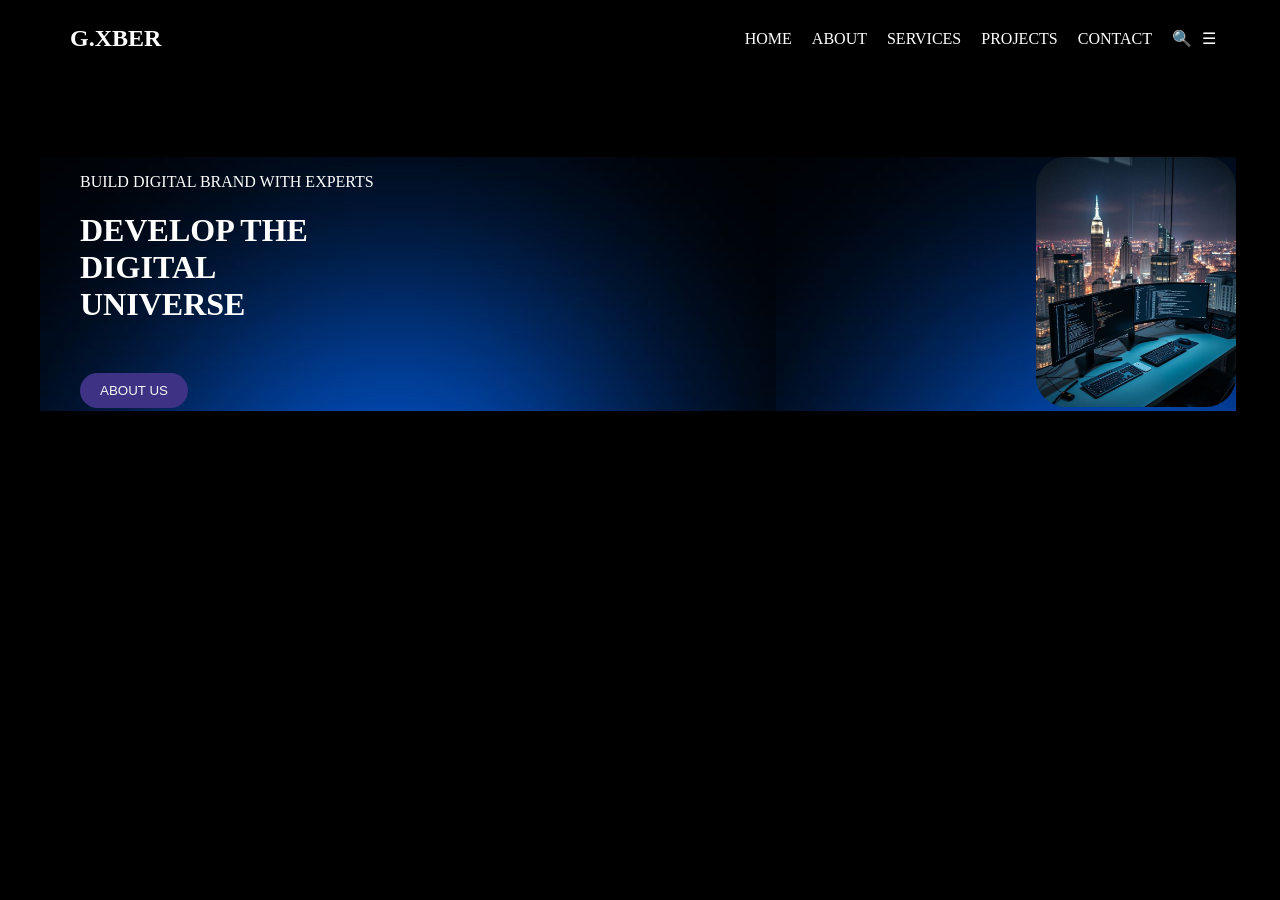
==== index.html @ c0febdee "responsive layout" ====
<!doctype html>
<html lang="en">
  <head>
    <meta charset="UTF-8" />
    <meta name="viewport" content="width=device-width, initial-scale=1.0" />
    <title>Document</title>
    <link rel="stylesheet" href="style.css" />
  </head>
  <body>
    <!-- MAIN CONTAINER -->
    <div class="main-container">
      <!--main container-->
      <!-- NAV BAR -->
      <nav class="nav-bar">
        <h2 class="nav-header">G.XBER</h2>
        <!-- NAV LINKS -->
        <div class="nav-links">
          <li><a href="#"></a> HOME</li>
          <li><a href=""></a>ABOUT</li>
          <li><a href="#"></a>SERVICES</li>
          <li><a href="#"></a>PROJECTS</li>
          <li><a href="#"></a>CONTACT</li>
          <div class="icons">
            <div>&#128269;</div>
            <div>&#9776;</div>
          </div>
        </div>
      </nav>
      <!-- HERO SECTION -->
      <div class="hero">
        <div class="hero-text">
          <p>BUILD DIGITAL BRAND WITH EXPERTS</p>
          <h1 class="hero-text-h1">DEVELOP THE DIGITAL UNIVERSE</h1>

          <button class="hero-button">ABOUT US</button>
        </div>

        <div class="hero-imagee">
          <img class="hero-image" src="asserts\images\hero image.jpg" alt="" />
        </div>
      </div>
    </div>
  </body>
</html>
---- style.css ----
body {
  background-color: black;
  color: white;
  margin: 0;
  padding: 0;
}
/* MAIN CONTAINER */
.main-container {
  max-width: 100%;
  width: 95%;
  padding: 20px;
}
/* NAV BAR */
.nav-bar {
  display: flex;
  /* justify-content: space-between; */
  align-items: center;
  padding: 5px 10px;
  margin-bottom: 100px;

  margin-left: 20px;
}
/* NAV HEADER */
.nav-header {
  padding: 0;
  margin: 0;
  padding-left: 20px;
  margin-left: 0px;
}
/* NAV LINKS */
.nav-links {
  display: flex;
  list-style: none;
  align-items: center;
  gap: 20px;
  margin-left: auto;
  /* padding-left: 20px; */
  /* justify-content: space-between; */
  margin-right: 10px;
}
/* ICONS */
.icons {
  display: flex;
  gap: 10px;
}
@media (max-width: 720px) {
  .nav-bar {
    display: flex;
    flex-direction: column;
  }
  .icons {
    margin-left: auto;
    gap: 10px;
  }
  .nav-links {
    flex-direction: column;
    align-items: center;
    gap: 15px;
  }
  .nav-links.active {
    display: flex; /* show when clicked */
  }
  .nav-header {
    display: grid;
    align-self: self-start;
  }
}
/* HERO */
.hero {
  display: flex;
  background-image: url("asserts/images/hero image 2.jpg");
  margin-left: 20px;
  justify-content: space-between;
}
/* HERO TEXT */
.hero-text {
  padding-left: 30px;
  margin-left: 10px;
  /* margin-left: 40px; */
}
/* HERO IMAGE */
.hero-image {
  width: 200px;
  height: 250px;
  /* margin-left: auto; */
  border: none;
  border-radius: 30px;
}
.hero-text-h1 {
  width: 300px;
  margin-bottom: 50px;
}
/* HERO BUTTON */
.hero-button {
  border: none;
  border-radius: 50px;
  background-color: rgb(61, 50, 132);
  color: whitesmoke;
  padding: 10px 20px;
  cursor: pointer;
}
@media (max-width: 720px) {
  .hero {
    display: grid;
  }
  .hero-imagee {
    order: 2;
    align-self: flex-start;
    padding-left: 10px;
  }

  .hero-image img {
    max-width: 100%;

    align-self: start;
  }
  .hero-image-button {
    border: none;
    border-radius: 50px;
    background-color: rgb(50, 132, 57);
    color: whitesmoke;
    /* padding: 10px 20px; */
    cursor: pointer;
    margin-top: 20px;
  }
  .hero-text {
  }
}
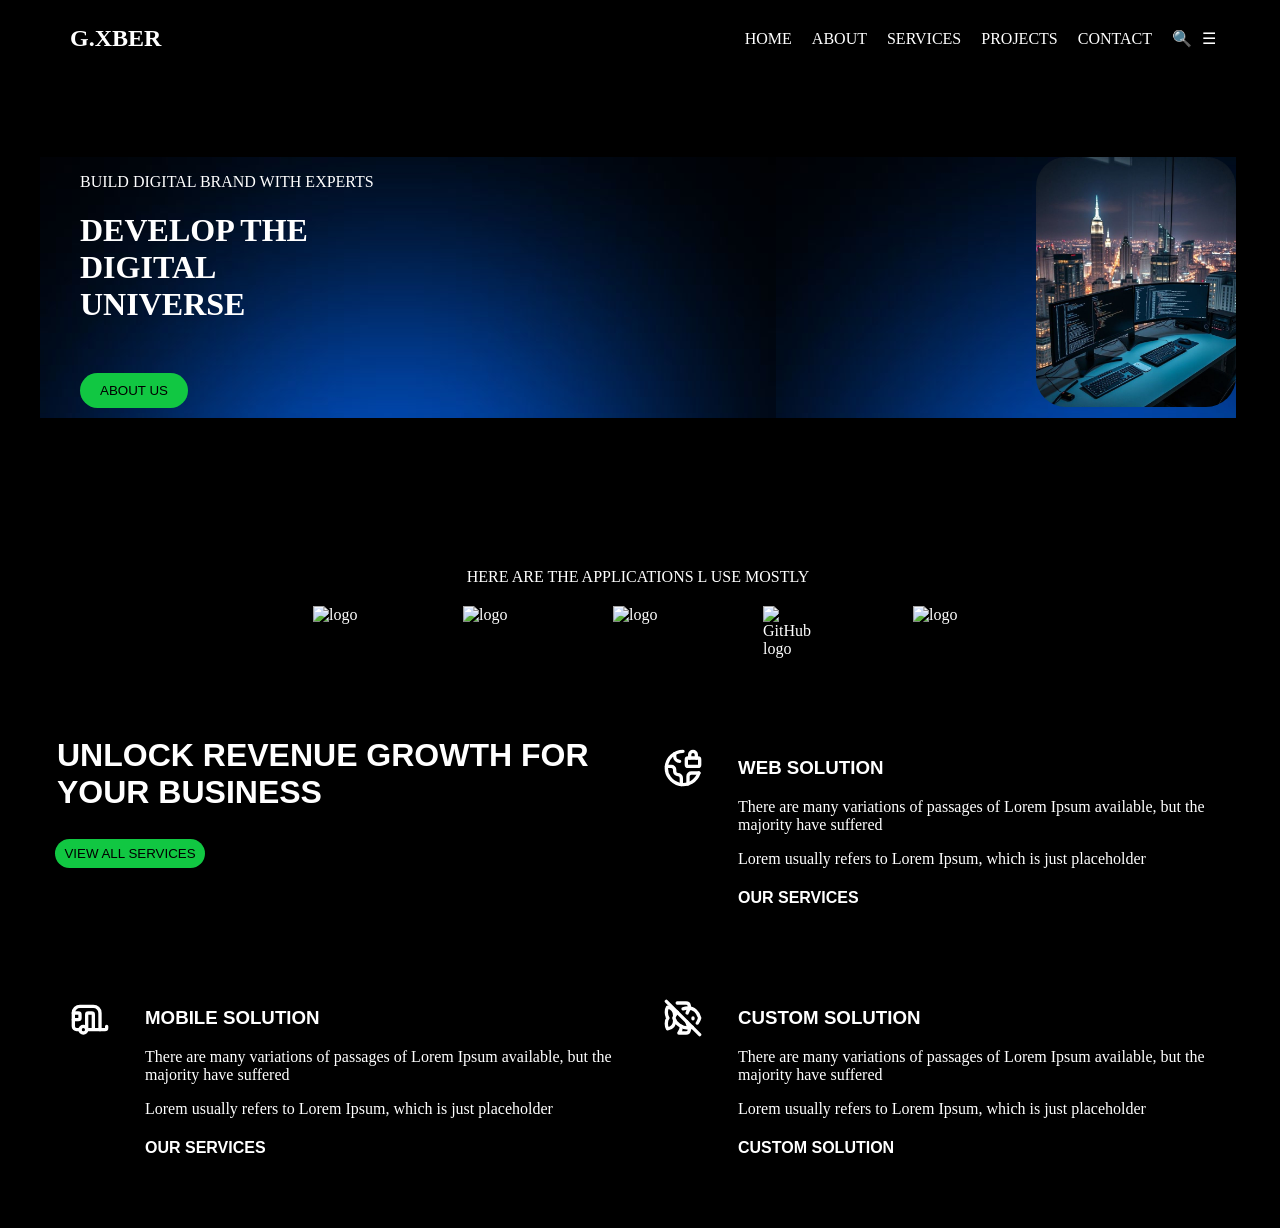
==== commit aa404fe5: "flexbox" ====
--- a/index.html
+++ b/index.html
@@ -31,12 +31,146 @@
         <div class="hero-text">
           <p>BUILD DIGITAL BRAND WITH EXPERTS</p>
           <h1 class="hero-text-h1">DEVELOP THE DIGITAL UNIVERSE</h1>
-
+          <!-- HERO BUTTON -->
           <button class="hero-button">ABOUT US</button>
         </div>
-
+        <!-- HERO IMAGE -->
         <div class="hero-imagee">
           <img class="hero-image" src="asserts\images\hero image.jpg" alt="" />
+        </div>
+      </div>
+      <!-- MY LOGOS -->
+      <div class="my-logos">
+        <p>here are the applications l use mostly</p>
+        <!-- LOGOS -->
+        <div class="logos">
+          <img src="https://cdn.simpleicons.org/google" alt="logo" />
+          <img src="https://cdn.simpleicons.org/netflix" alt="logo" />
+          <img src="https://cdn.simpleicons.org/spotify" alt="logo" />
+          <img src="https://cdn.simpleicons.org/github" alt="GitHub logo" />
+          <img src="https://cdn.simpleicons.org/airbnb" alt="logo" />
+        </div>
+      </div>
+      <!-- CARDS -->
+      <div class="cards">
+        <!-- CARD 1 -->
+        <div class="card-1">
+          <h1>UNLOCK REVENUE GROWTH FOR YOUR BUSINESS</h1>
+          <!-- CARD 1 BUTTON -->
+          <button>VIEW ALL SERVICES</button>
+        </div>
+        <div class="card-2">
+          <p class="icon">
+            <svg
+              xmlns="http://www.w3.org/2000/svg"
+              width="24"
+              height="24"
+              viewBox="0 0 24 24"
+              fill="none"
+              stroke="currentColor"
+              stroke-width="2"
+              stroke-linecap="round"
+              stroke-linejoin="round"
+              class="lucide lucide-earth-lock-icon lucide-earth-lock"
+            >
+              <path d="M7 3.34V5a3 3 0 0 0 3 3" />
+              <path
+                d="M11 21.95V18a2 2 0 0 0-2-2 2 2 0 0 1-2-2v-1a2 2 0 0 0-2-2H2.05"
+              />
+              <path d="M21.54 15H17a2 2 0 0 0-2 2v4.54" />
+              <path d="M12 2a10 10 0 1 0 9.54 13" />
+              <path d="M20 6V4a2 2 0 1 0-4 0v2" />
+              <rect width="8" height="5" x="14" y="6" rx="1" />
+            </svg>
+          </p>
+          <div class="card-2-text">
+            <h3>WEB SOLUTION</h3>
+            <p>
+              There are many variations of passages of Lorem Ipsum available,
+              but the majority have suffered
+            </p>
+            <p>
+              Lorem usually refers to Lorem Ipsum, which is just placeholder
+            </p>
+            <h4>OUR SERVICES</h4>
+          </div>
+        </div>
+        <div class="card-3">
+          <div class="card-2">
+            <p class="icon">
+              <svg
+                xmlns="http://www.w3.org/2000/svg"
+                width="24"
+                height="24"
+                viewBox="0 0 24 24"
+                fill="none"
+                stroke="currentColor"
+                stroke-width="2"
+                stroke-linecap="round"
+                stroke-linejoin="round"
+                class="lucide lucide-caravan-icon lucide-caravan"
+              >
+                <path
+                  d="M18 19V9a4 4 0 0 0-4-4H6a4 4 0 0 0-4 4v8a2 2 0 0 0 2 2h2"
+                />
+                <path d="M2 9h3a1 1 0 0 1 1 1v2a1 1 0 0 1-1 1H2" />
+                <path
+                  d="M22 17v1a1 1 0 0 1-1 1H10v-9a1 1 0 0 1 1-1h2a1 1 0 0 1 1 1v9"
+                />
+                <circle cx="8" cy="19" r="2" />
+              </svg>
+            </p>
+            <div class="card-2-text">
+              <h3>MOBILE SOLUTION</h3>
+              <p>
+                There are many variations of passages of Lorem Ipsum available,
+                but the majority have suffered
+              </p>
+              <p>
+                Lorem usually refers to Lorem Ipsum, which is just placeholder
+              </p>
+              <h4>OUR SERVICES</h4>
+            </div>
+          </div>
+        </div>
+        <div class="card-4">
+          <div class="card-2">
+            <div class="icon">
+              <svg
+                xmlns="http://www.w3.org/2000/svg"
+                width="24"
+                height="24"
+                viewBox="0 0 24 24"
+                fill="none"
+                stroke="currentColor"
+                stroke-width="2"
+                stroke-linecap="round"
+                stroke-linejoin="round"
+                class="lucide lucide-fish-off-icon lucide-fish-off"
+              >
+                <path
+                  d="M18 12.47v.03m0-.5v.47m-.475 5.056A6.744 6.744 0 0 1 15 18c-3.56 0-7.56-2.53-8.5-6 .348-1.28 1.114-2.433 2.121-3.38m3.444-2.088A8.802 8.802 0 0 1 15 6c3.56 0 6.06 2.54 7 6-.309 1.14-.786 2.177-1.413 3.058"
+                />
+                <path
+                  d="M7 10.67C7 8 5.58 5.97 2.73 5.5c-1 1.5-1 5 .23 6.5-1.24 1.5-1.24 5-.23 6.5C5.58 18.03 7 16 7 13.33m7.48-4.372A9.77 9.77 0 0 1 16 6.07m0 11.86a9.77 9.77 0 0 1-1.728-3.618"
+                />
+                <path
+                  d="m16.01 17.93-.23 1.4A2 2 0 0 1 13.8 21H9.5a5.96 5.96 0 0 0 1.49-3.98M8.53 3h5.27a2 2 0 0 1 1.98 1.67l.23 1.4M2 2l20 20"
+                />
+              </svg>
+            </div>
+            <div class="card-2-text">
+              <h3>CUSTOM SOLUTION</h3>
+              <p>
+                There are many variations of passages of Lorem Ipsum available,
+                but the majority have suffered
+              </p>
+              <p>
+                Lorem usually refers to Lorem Ipsum, which is just placeholder
+              </p>
+              <h4>CUSTOM SOLUTION</h4>
+            </div>
+          </div>
         </div>
       </div>
     </div>
--- a/style.css
+++ b/style.css
@@ -1,3 +1,4 @@
+@import url("https://fonts.googleapis.com/css2?family=Arimo:ital,wght@0,400..700;1,400..700&family=Bitcount+Grid+Double:wght@100..900&family=Lobster+Two:ital,wght@0,400;0,700;1,400;1,700&family=Roboto:ital,wght@0,100..900;1,100..900&family=Saira+Stencil:ital,wght@0,100..900;1,100..900&family=Sekuya&display=swap");
 body {
   background-color: black;
   color: white;
@@ -71,6 +72,7 @@
   background-image: url("asserts/images/hero image 2.jpg");
   margin-left: 20px;
   justify-content: space-between;
+  margin-bottom: 150px;
 }
 /* HERO TEXT */
 .hero-text {
@@ -94,10 +96,19 @@
 .hero-button {
   border: none;
   border-radius: 50px;
-  background-color: rgb(61, 50, 132);
-  color: whitesmoke;
+  background-color: rgb(17, 199, 66);
+
+  color: rgb(0, 0, 0);
+  margin-bottom: 10px;
   padding: 10px 20px;
   cursor: pointer;
+}
+.hero-button:hover {
+  background-color: aqua;
+}
+.hero-button:active {
+  background-color: blue;
+  color: white;
 }
 @media (max-width: 720px) {
   .hero {
@@ -123,6 +134,94 @@
     cursor: pointer;
     margin-top: 20px;
   }
-  .hero-text {
-  }
-}
+}
+/* MY LOGOS */
+/* LOGOS CONTAINER */
+.my-logos {
+  margin-left: 20px;
+}
+
+.my-logos p {
+  text-transform: uppercase;
+  text-align: center;
+  margin-bottom: 20px;
+}
+/* LOGOS */
+.logos {
+  display: flex;
+  gap: 100px;
+  flex-wrap: wrap;
+  justify-content: center;
+  margin-bottom: 40px;
+}
+.logos img {
+  width: 50px;
+}
+/* CARDS */
+
+.cards {
+  display: grid;
+  grid-template-columns: repeat(2, 1fr);
+  /* width: 80%; */
+  gap: 10px;
+  padding: 10px;
+  margin-left: 20px;
+  flex-wrap: wrap;
+}
+/* CARD 1 */
+.card-1 {
+  display: flex;
+  flex-direction: column;
+}
+.card-1 h1 {
+  font-family: "Seyka", sans-serif;
+  padding: 7px;
+}
+/* CARD 1 BUTTON */
+.card-1 button {
+  background-color: rgb(17, 199, 66);
+  border: none;
+  border-radius: 50px;
+  padding: 7px;
+  color: rgb(0, 0, 0);
+  width: 150px;
+  cursor: pointer;
+  margin-left: 5px;
+}
+.card-1 button:hover {
+  background-color: aqua;
+}
+.card-1 button:active {
+  background-color: blue;
+  color: white;
+}
+/* CARD 2 */
+.card-2 {
+  display: flex;
+  gap: 10px;
+  align-self: flex-start;
+}
+
+/* ICON */
+.icon {
+  margin-left: 20px;
+  margin-top: 40px;
+}
+.icon svg {
+  width: 40px;
+  height: 40px;
+}
+.card-2-text {
+  padding: 20px;
+  flex: 1;
+  margin-top: 10px;
+}
+.card-2-text h3,
+h4 {
+  text-transform: uppercase;
+  font-family: "Seyka", sans-serif;
+  padding-left: 5px;
+}
+.card-2-text p {
+  padding-left: 5px;
+}
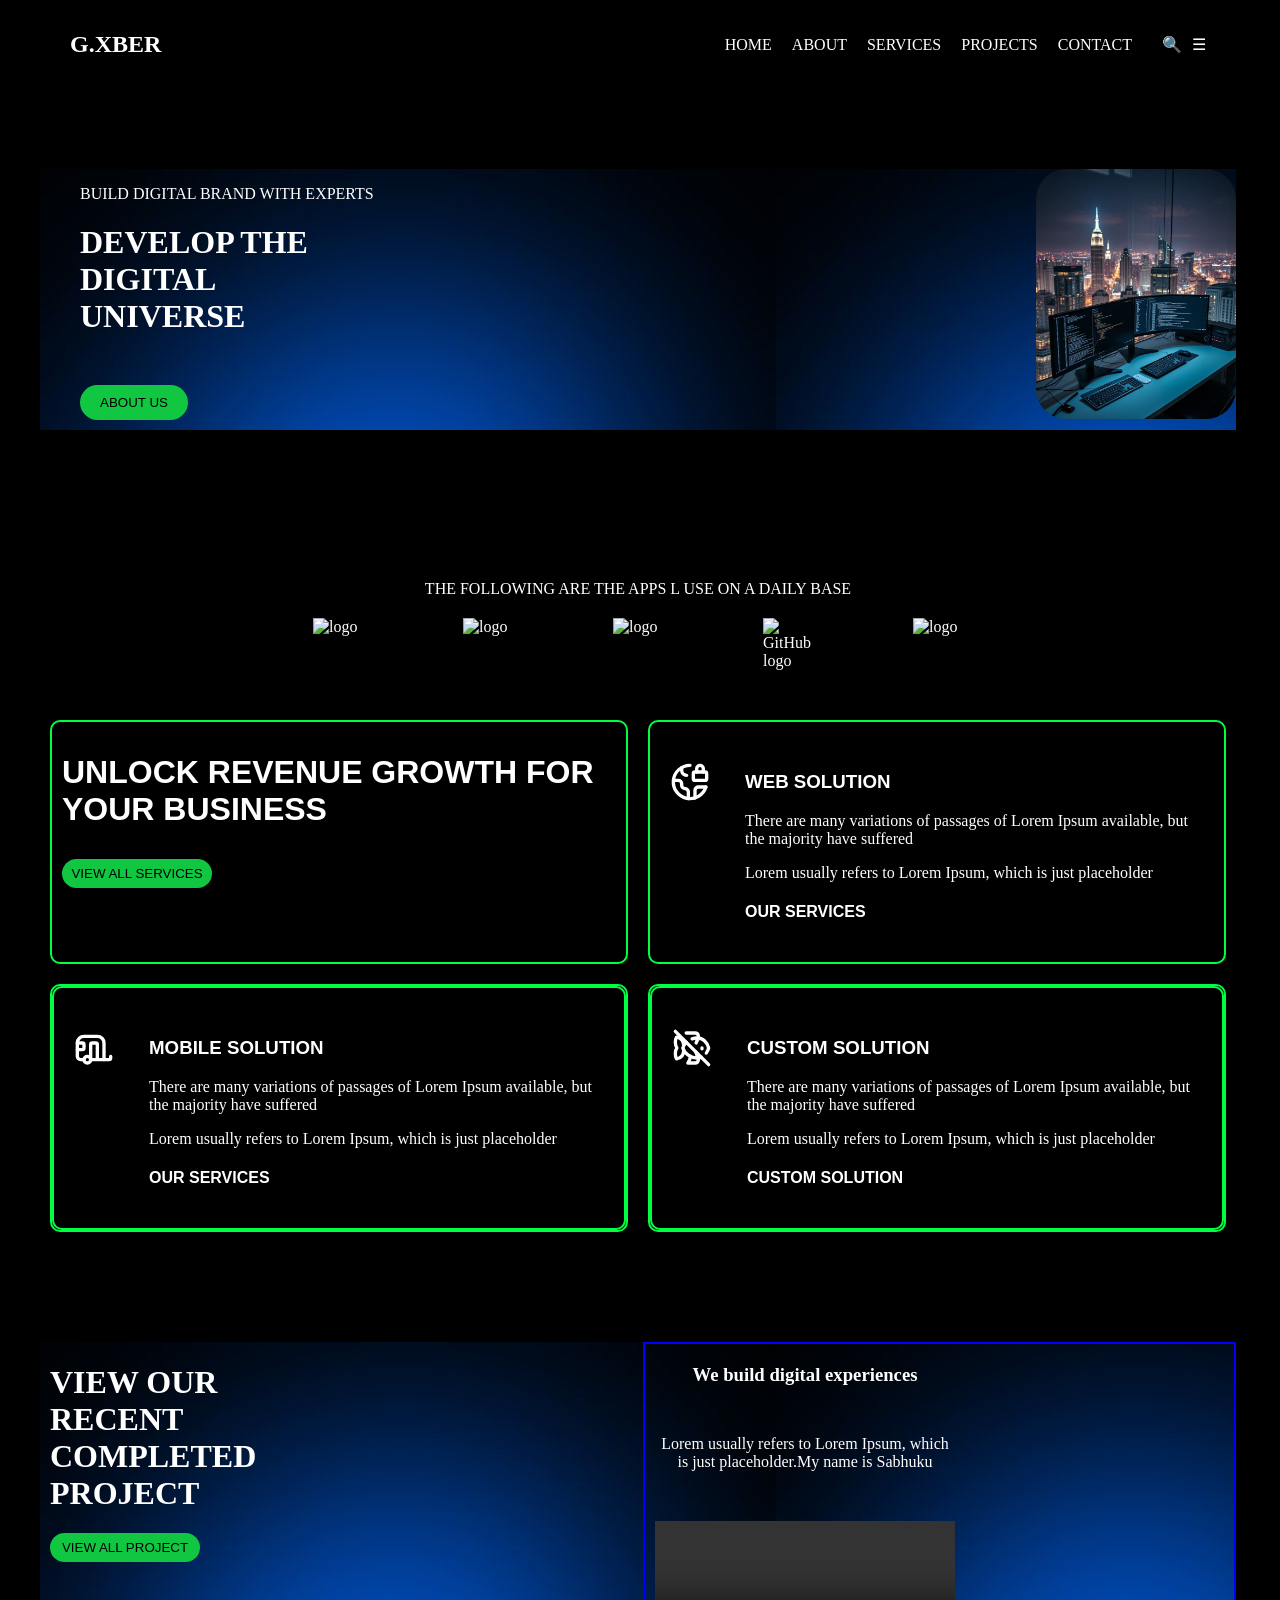
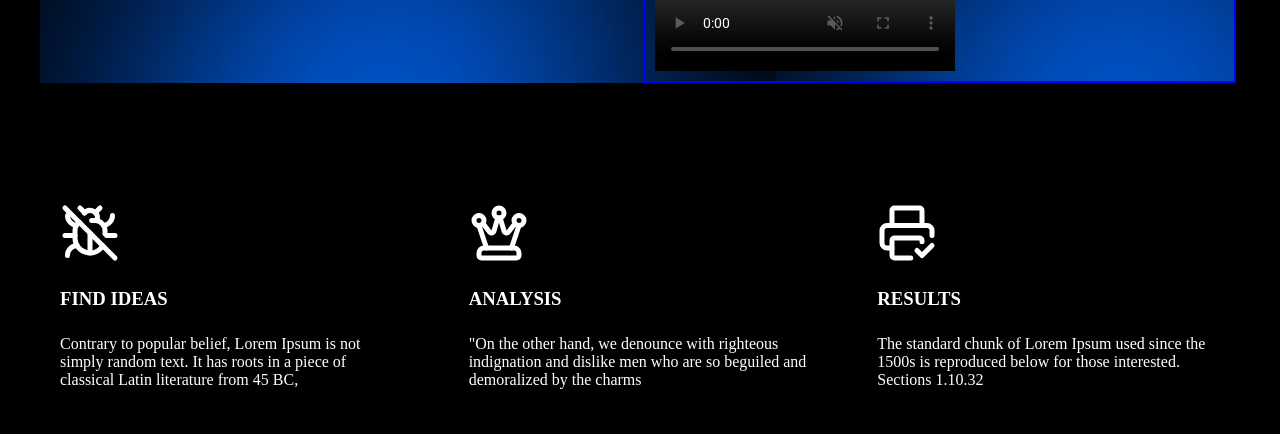
==== commit af76dbc7: "grid and flexbox layout Co-authored-by: Copilot <copilot@github.com>" ====
--- a/index.html
+++ b/index.html
@@ -41,7 +41,7 @@
       </div>
       <!-- MY LOGOS -->
       <div class="my-logos">
-        <p>here are the applications l use mostly</p>
+        <p>THE FOLLOWING ARE THE APPS L USE ON A DAILY BASE</p>
         <!-- LOGOS -->
         <div class="logos">
           <img src="https://cdn.simpleicons.org/google" alt="logo" />
@@ -54,6 +54,7 @@
       <!-- CARDS -->
       <div class="cards">
         <!-- CARD 1 -->
+
         <div class="card-1">
           <h1>UNLOCK REVENUE GROWTH FOR YOUR BUSINESS</h1>
           <!-- CARD 1 BUTTON -->
@@ -173,6 +174,149 @@
           </div>
         </div>
       </div>
+      <!-- SECTION 2 -->
+      <div class="main-container-2">
+        <div class="section-1">
+          <h1>VIEW OUR RECENT COMPLETED PROJECT</h1>
+          <button>VIEW ALL PROJECT</button>
+        </div>
+        <div class="section-2">
+          <!-- NAV BAR 2 -->
+          <nav class="nav-bar-2">
+            <h2 class="nav-header-2">SBHK- X</h2>
+            <!-- NAV LINKS -->
+            <ul class="nav-links-2">
+              <li><a href="#"></a> HOME</li>
+              <li><a href=""></a>ABOUT</li>
+              <li><a href="#"></a>SERVICES</li>
+              <li><a href="#"></a>PROJECTS</li>
+              <li><a href="#"></a>CONTACT</li>
+              <li><button>DOWNLOAD</button></li>
+            </ul>
+          </nav>
+          <div class="section-2-text">
+            <h3>We build digital experiences</h3>
+            <p>
+              Lorem usually refers to Lorem Ipsum, which is just placeholder.My
+              name is Sabhuku
+            </p>
+          </div>
+          <div class="web-video">
+            <video
+              controls
+              muted
+              autoplay
+              loop
+              src="asserts/videos/web video 2.mp4"
+            ></video>
+          </div>
+        </div>
+        <!-- <div class="section-3">3</div> -->
+        <!-- <div class="section-4">4</div> -->
+      </div>
+      <!-- SECTION 3 -->
+      <div class="section-3">
+        <div class="content-wrapper-1">
+          <div class="icons">
+            <svg
+              xmlns="http://www.w3.org/2000/svg"
+              width="24"
+              height="24"
+              viewBox="0 0 24 24"
+              fill="none"
+              stroke="currentColor"
+              stroke-width="2"
+              stroke-linecap="round"
+              stroke-linejoin="round"
+              class="lucide lucide-bug-off-icon lucide-bug-off"
+            >
+              <path d="M12 20v-8" />
+              <path d="M12.656 7H14a4 4 0 0 1 4 4v1.344" />
+              <path d="M14.12 3.88 16 2" />
+              <path d="M17.123 17.123A6 6 0 0 1 6 14v-3a4 4 0 0 1 1.72-3.287" />
+              <path d="m2 2 20 20" />
+              <path d="M21 5a4 4 0 0 1-3.55 3.97" />
+              <path d="M22 13h-3.344" />
+              <path d="M3 21a4 4 0 0 1 3.81-4" />
+              <path d="M3 5a4 4 0 0 0 3.55 3.97" />
+              <path d="M6 13H2" />
+              <path d="m8 2 1.88 1.88" />
+              <path d="M9.712 4.06A3 3 0 0 1 15 6v1.13" />
+            </svg>
+          </div>
+          <h3 class="content-h3">FIND IDEAS</h3>
+          <p class="content-p">
+            Contrary to popular belief, Lorem Ipsum is not simply random text.
+            It has roots in a piece of classical Latin literature from 45 BC,
+          </p>
+        </div>
+        <div class="content-wrapper-2">
+          <div class="icons">
+            <svg
+              xmlns="http://www.w3.org/2000/svg"
+              width="24"
+              height="24"
+              viewBox="0 0 24 24"
+              fill="none"
+              stroke="currentColor"
+              stroke-width="2"
+              stroke-linecap="round"
+              stroke-linejoin="round"
+              class="lucide lucide-chess-queen-icon lucide-chess-queen"
+            >
+              <path
+                d="M4 20a2 2 0 0 1 2-2h12a2 2 0 0 1 2 2v1a1 1 0 0 1-1 1H5a1 1 0 0 1-1-1z"
+              />
+              <path
+                d="m12.474 5.943 1.567 5.34a1 1 0 0 0 1.75.328l2.616-3.402"
+              />
+              <path d="m20 9-3 9" />
+              <path
+                d="m5.594 8.209 2.615 3.403a1 1 0 0 0 1.75-.329l1.567-5.34"
+              />
+              <path d="M7 18 4 9" />
+              <circle cx="12" cy="4" r="2" />
+              <circle cx="20" cy="7" r="2" />
+              <circle cx="4" cy="7" r="2" />
+            </svg>
+          </div>
+          <h3 class="content-h3">ANALYSIS</h3>
+          <p class="content-p">
+            "On the other hand, we denounce with righteous indignation and
+            dislike men who are so beguiled and demoralized by the charms
+          </p>
+        </div>
+        <div class="content-wrapper-2">
+          <div class="icons">
+            <svg
+              xmlns="http://www.w3.org/2000/svg"
+              width="24"
+              height="24"
+              viewBox="0 0 24 24"
+              fill="none"
+              stroke="currentColor"
+              stroke-width="2"
+              stroke-linecap="round"
+              stroke-linejoin="round"
+              class="lucide lucide-printer-check-icon lucide-printer-check"
+            >
+              <path
+                d="M13.5 22H7a1 1 0 0 1-1-1v-6a1 1 0 0 1 1-1h10a1 1 0 0 1 1 1v.5"
+              />
+              <path d="m16 19 2 2 4-4" />
+              <path
+                d="M6 18H4a2 2 0 0 1-2-2v-5a2 2 0 0 1 2-2h16a2 2 0 0 1 2 2v2"
+              />
+              <path d="M6 9V3a1 1 0 0 1 1-1h10a1 1 0 0 1 1 1v6" />
+            </svg>
+          </div>
+          <h3 class="content-h3">RESULTS</h3>
+          <p class="content-p">
+            The standard chunk of Lorem Ipsum used since the 1500s is reproduced
+            below for those interested. Sections 1.10.32
+          </p>
+        </div>
+      </div>
     </div>
   </body>
 </html>
--- a/style.css
+++ b/style.css
@@ -163,19 +163,22 @@
   display: grid;
   grid-template-columns: repeat(2, 1fr);
   /* width: 80%; */
-  gap: 10px;
-  padding: 10px;
-  margin-left: 20px;
-  flex-wrap: wrap;
+  gap: 20px;
+  padding: 10px;
+  margin-left: 20px;
+  margin-bottom: 100px;
 }
 /* CARD 1 */
 .card-1 {
   display: flex;
   flex-direction: column;
+  border-radius: 10px;
+
+  border: 2px solid rgb(0, 255, 64);
 }
 .card-1 h1 {
   font-family: "Seyka", sans-serif;
-  padding: 7px;
+  padding: 10px;
 }
 /* CARD 1 BUTTON */
 .card-1 button {
@@ -186,7 +189,7 @@
   color: rgb(0, 0, 0);
   width: 150px;
   cursor: pointer;
-  margin-left: 5px;
+  margin-left: 10px;
 }
 .card-1 button:hover {
   background-color: aqua;
@@ -200,6 +203,8 @@
   display: flex;
   gap: 10px;
   align-self: flex-start;
+  border-radius: 10px;
+  border: 2px solid rgb(0, 255, 64);
 }
 
 /* ICON */
@@ -225,3 +230,140 @@
 .card-2-text p {
   padding-left: 5px;
 }
+.card-3 {
+  border-radius: 10px;
+  border: 10px;
+  border: 2px solid rgb(0, 255, 64);
+}
+.card-4 {
+  border-radius: 10px;
+  border: 10px;
+  border: 2px solid rgb(0, 255, 64);
+}
+/* SECTION 2 */
+
+.main-container-2 {
+  display: grid;
+  grid-template-columns: repeat(2, 1fr);
+  gap: 10px;
+  margin-left: 20px;
+  background-image: url("asserts/images/hero image 2.jpg");
+  margin-bottom: 100px;
+}
+.section-1 {
+  border: none;
+  display: flex;
+  flex-direction: column;
+  align-content: center;
+}
+.section-1 h1 {
+  margin-left: 10px;
+  width: 250px;
+}
+.section-1 button {
+  background-color: rgb(17, 199, 66);
+  border: none;
+  border-radius: 50px;
+  padding: 7px;
+  color: rgb(0, 0, 0);
+  width: 150px;
+  cursor: pointer;
+  margin-left: 10px;
+  margin-bottom: 10px;
+}
+.section-1 button:hover {
+  background-color: aqua;
+}
+.section-1 button:active {
+  background-color: blue;
+  color: white;
+}
+.section-2 {
+  display: flex;
+  border: 2px solid blue;
+
+  max-width: 100%;
+  flex-wrap: wrap;
+}
+.nav-bar-2 {
+  /* background-color: brown; */
+  display: flex;
+  justify-content: space-between;
+  align-items: center;
+  padding: 5px 10px;
+  max-width: 100%;
+  overflow: hidden;
+  flex-wrap: wrap;
+  gap: 10px;
+  display: none;
+}
+
+.nav-links-2 {
+  display: flex;
+  list-style: none;
+
+  gap: 10px;
+  align-items: center;
+  flex-wrap: wrap;
+  /* margin-top: 20px; */
+}
+.nav-links-2 button {
+  background-color: rgb(211, 218, 213);
+  border: none;
+  border-radius: 50px;
+  padding: 7px;
+  color: black;
+  width: 150px;
+  cursor: pointer;
+  margin-left: 10px;
+  margin-bottom: 10px;
+}
+.section-2-text {
+  display: flex;
+  flex-direction: column;
+  align-items: center;
+  text-align: center;
+}
+.section-2-text h3 {
+  margin-top: 20px;
+}
+.section-2-text p {
+  margin-top: 20px;
+  max-width: 300px;
+  padding: 10px;
+  margin-bottom: 30px;
+}
+.web-video {
+  display: flex;
+  justify-content: center;
+}
+
+.web-video video {
+  width: 100%;
+  max-width: 400px;
+  height: 150px;
+  border-radius: 10px;
+  padding: 10px;
+}
+.section-3 {
+  display: grid;
+  grid-template-columns: repeat(3, 1fr);
+  gap: 50px;
+  padding: 10px;
+  margin-left: 20px;
+}
+.icons {
+  padding: 10px;
+}
+svg {
+  width: 60px;
+  height: 60px;
+}
+.content-h3 {
+  padding: 10px 5px;
+  margin: 5px;
+}
+.content-p {
+  padding: 10px 5px;
+  margin: 5px;
+}
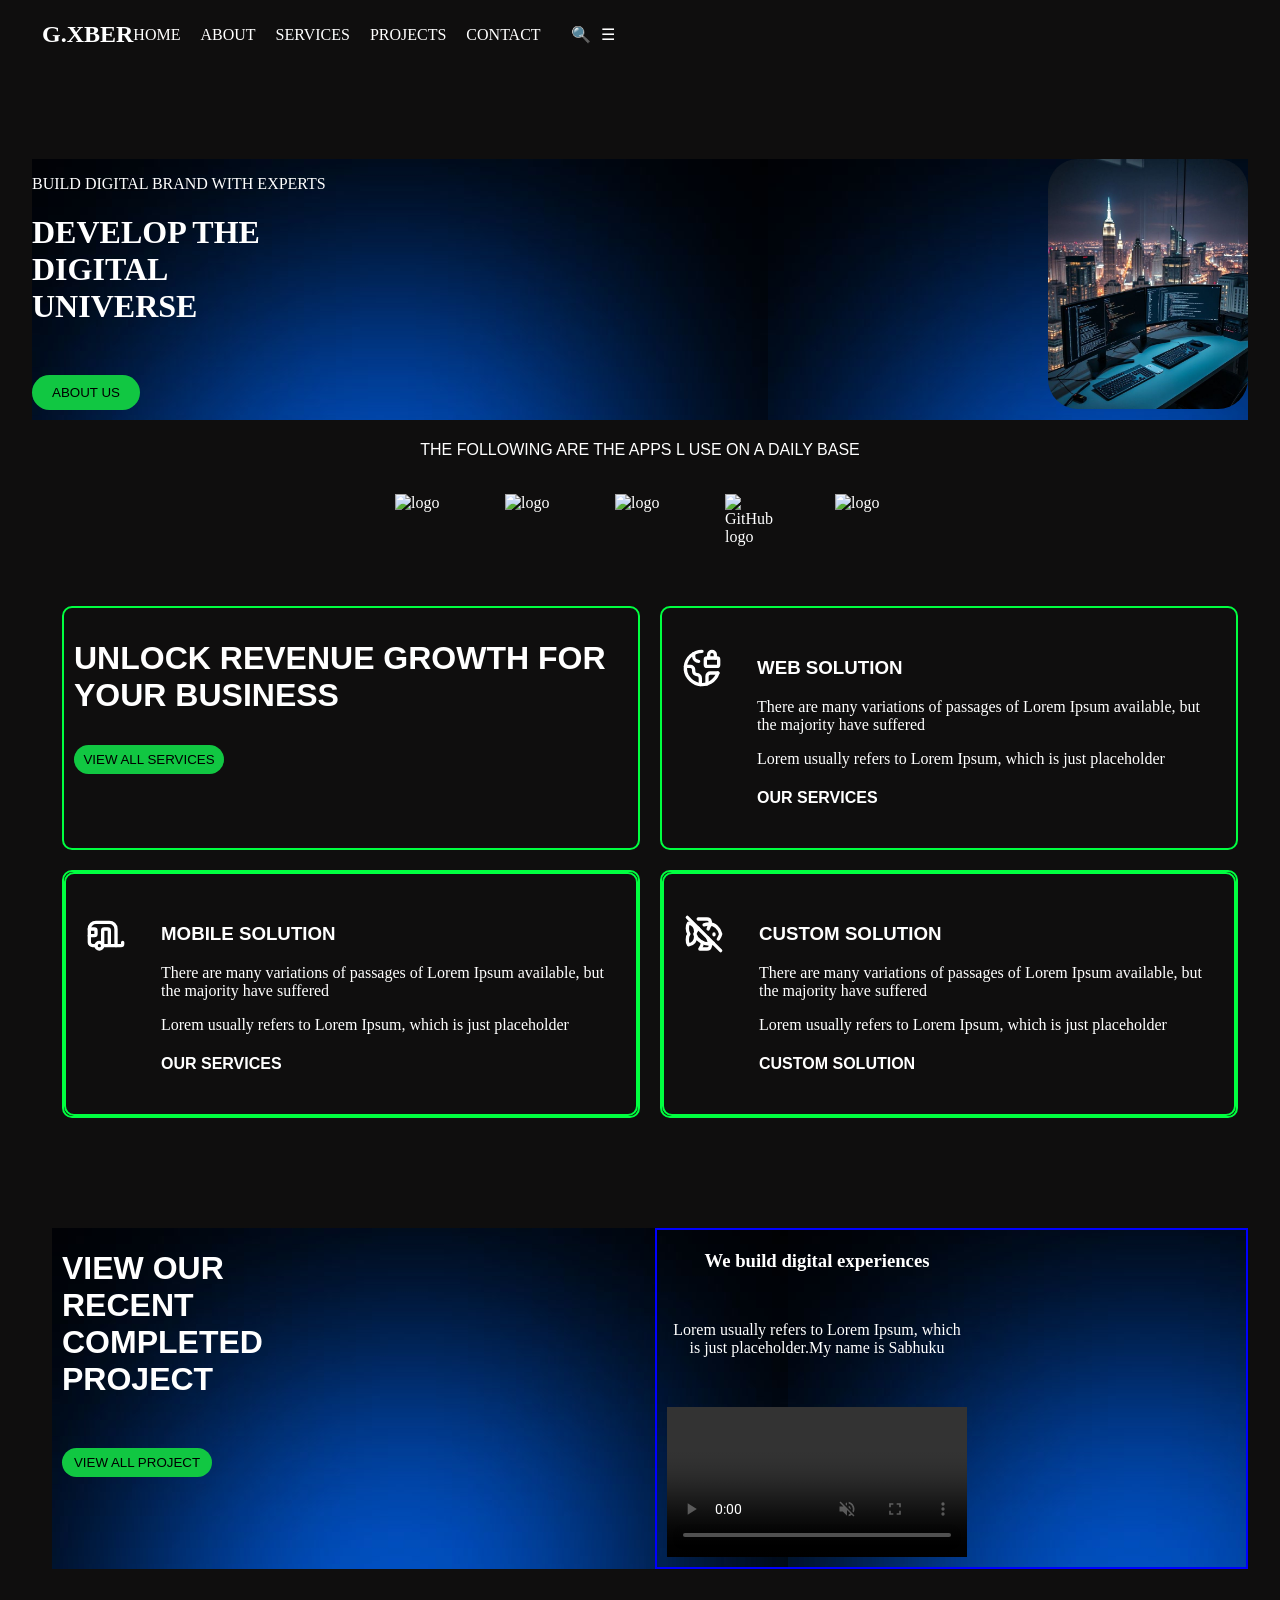
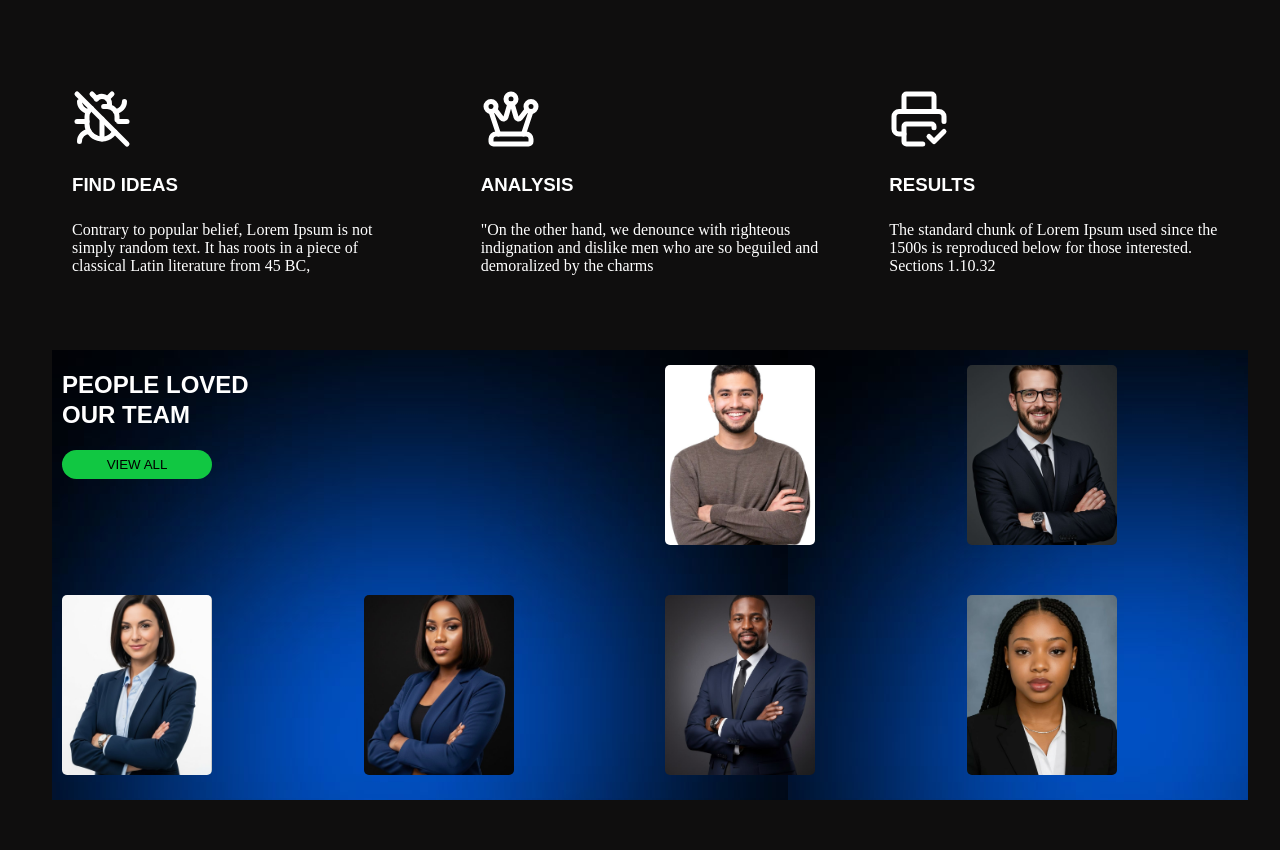
==== commit ab82b99d: "responsive layout" ====
--- a/index.html
+++ b/index.html
@@ -174,7 +174,8 @@
           </div>
         </div>
       </div>
-      <!-- SECTION 2 -->
+      <!-- SECTION 2  ACCORDING TO ME -->
+      <!-- MAIN CONTAINER-2 -->
       <div class="main-container-2">
         <div class="section-1">
           <h1>VIEW OUR RECENT COMPLETED PROJECT</h1>
@@ -194,6 +195,7 @@
               <li><button>DOWNLOAD</button></li>
             </ul>
           </nav>
+          <!-- SECTION 2 TEXT -->
           <div class="section-2-text">
             <h3>We build digital experiences</h3>
             <p>
@@ -201,6 +203,7 @@
               name is Sabhuku
             </p>
           </div>
+          <!-- SECTION 2 VIDEO -->
           <div class="web-video">
             <video
               controls
@@ -216,6 +219,7 @@
       </div>
       <!-- SECTION 3 -->
       <div class="section-3">
+        <!-- CONTENT WRAPPER 1 -->
         <div class="content-wrapper-1">
           <div class="icons">
             <svg
@@ -250,6 +254,8 @@
             It has roots in a piece of classical Latin literature from 45 BC,
           </p>
         </div>
+        <!-- CONTENT WRAPPER 2 -->
+
         <div class="content-wrapper-2">
           <div class="icons">
             <svg
@@ -286,6 +292,8 @@
             dislike men who are so beguiled and demoralized by the charms
           </p>
         </div>
+        <!-- CONTENT WRAPPER 3 -->
+
         <div class="content-wrapper-2">
           <div class="icons">
             <svg
@@ -317,6 +325,42 @@
           </p>
         </div>
       </div>
+      <!-- SECTION 4 -->
+      <!-- WORKERS CONTAINER -->
+      <div class="workers-container">
+        <div class="first-child">
+          <h2>PEOPLE LOVED OUR TEAM</h2>
+          <button class="workers-container-button">VIEW ALL</button>
+        </div>
+        <!-- IMAGE 1 -->
+
+        <div>
+          <img class="worker-image" src="asserts\images\worker 1.jpg" alt="" />
+        </div>
+        <!-- IMAGE 2 -->
+
+        <div>
+          <img class="worker-image" src="asserts\images\worker 2.jpg" alt="" />
+        </div>
+        <!-- IMAGE 3 -->
+
+        <div>
+          <img class="worker-image" src="asserts\images\worker 3.jpg" alt="" />
+        </div>
+        <!-- IMAGE 4 -->
+
+        <div>
+          <img class="worker-image" src="asserts\images\worker 4.jpg" alt="" />
+        </div>
+        <!-- IMAGE 5 -->
+        <div>
+          <img class="worker-image" src="asserts\images\worker  5.jpg" alt="" />
+        </div>
+        <!-- IMAGE 6 -->
+        <div>
+          <img class="worker-image" src="asserts/images/worker 6.jpg" alt="" />
+        </div>
+      </div>
     </div>
   </body>
 </html>
--- a/style.css
+++ b/style.css
@@ -1,6 +1,6 @@
 @import url("https://fonts.googleapis.com/css2?family=Arimo:ital,wght@0,400..700;1,400..700&family=Bitcount+Grid+Double:wght@100..900&family=Lobster+Two:ital,wght@0,400;0,700;1,400;1,700&family=Roboto:ital,wght@0,100..900;1,100..900&family=Saira+Stencil:ital,wght@0,100..900;1,100..900&family=Sekuya&display=swap");
 body {
-  background-color: black;
+  background-color: rgb(15, 14, 14);
   color: white;
   margin: 0;
   padding: 0;
@@ -9,7 +9,8 @@
 .main-container {
   max-width: 100%;
   width: 95%;
-  padding: 20px;
+  padding: 0;
+  margin: 10px auto;
 }
 /* NAV BAR */
 .nav-bar {
@@ -19,13 +20,13 @@
   padding: 5px 10px;
   margin-bottom: 100px;
 
-  margin-left: 20px;
+  margin-left: 0px;
 }
 /* NAV HEADER */
 .nav-header {
   padding: 0;
   margin: 0;
-  padding-left: 20px;
+  padding-left: 0px;
   margin-left: 0px;
 }
 /* NAV LINKS */
@@ -34,10 +35,9 @@
   list-style: none;
   align-items: center;
   gap: 20px;
-  margin-left: auto;
+
   /* padding-left: 20px; */
   /* justify-content: space-between; */
-  margin-right: 10px;
 }
 /* ICONS */
 .icons {
@@ -55,12 +55,12 @@
   }
   .nav-links {
     flex-direction: column;
-    align-items: center;
+    /* align-items: center; */
     gap: 15px;
-  }
-  .nav-links.active {
-    display: flex; /* show when clicked */
-  }
+    margin-right: auto;
+    display: none;
+  }
+
   .nav-header {
     display: grid;
     align-self: self-start;
@@ -70,14 +70,14 @@
 .hero {
   display: flex;
   background-image: url("asserts/images/hero image 2.jpg");
-  margin-left: 20px;
+  margin-left: 0px;
   justify-content: space-between;
-  margin-bottom: 150px;
+  margin-bottom: 10px;
 }
 /* HERO TEXT */
 .hero-text {
-  padding-left: 30px;
-  margin-left: 10px;
+  padding-left: 0px;
+  margin-left: 0px;
   /* margin-left: 40px; */
 }
 /* HERO IMAGE */
@@ -138,24 +138,28 @@
 /* MY LOGOS */
 /* LOGOS CONTAINER */
 .my-logos {
-  margin-left: 20px;
+  margin-left: 0px;
 }
 
 .my-logos p {
   text-transform: uppercase;
   text-align: center;
   margin-bottom: 20px;
+  font-family: "Seyka", sans-serif;
+  padding: 5px;
 }
 /* LOGOS */
 .logos {
   display: flex;
-  gap: 100px;
+  gap: 40px;
   flex-wrap: wrap;
   justify-content: center;
   margin-bottom: 40px;
 }
 .logos img {
   width: 50px;
+  padding: 5px;
+  margin: 5px;
 }
 /* CARDS */
 
@@ -167,7 +171,16 @@
   padding: 10px;
   margin-left: 20px;
   margin-bottom: 100px;
-}
+  overflow: hidden;
+}
+@media (max-width: 720px) {
+  .cards {
+    display: grid;
+    grid-template-columns: repeat(1, 1fr);
+    gap: 10px;
+  }
+}
+
 /* CARD 1 */
 .card-1 {
   display: flex;
@@ -179,6 +192,7 @@
 .card-1 h1 {
   font-family: "Seyka", sans-serif;
   padding: 10px;
+  margin-bottom: 50pxs;
 }
 /* CARD 1 BUTTON */
 .card-1 button {
@@ -190,6 +204,7 @@
   width: 150px;
   cursor: pointer;
   margin-left: 10px;
+  margin-bottom: 10px;
 }
 .card-1 button:hover {
   background-color: aqua;
@@ -241,7 +256,7 @@
   border: 2px solid rgb(0, 255, 64);
 }
 /* SECTION 2 */
-
+/* MAIN CONTAINER-2 */
 .main-container-2 {
   display: grid;
   grid-template-columns: repeat(2, 1fr);
@@ -250,6 +265,16 @@
   background-image: url("asserts/images/hero image 2.jpg");
   margin-bottom: 100px;
 }
+@media (max-width: 720px) {
+  .main-container-2 {
+    display: grid;
+    grid-template-columns: repeat(1, 1fr);
+    gap: 10px;
+    margin-left: 20px;
+  }
+}
+
+/* SECTION 1 */
 .section-1 {
   border: none;
   display: flex;
@@ -259,7 +284,10 @@
 .section-1 h1 {
   margin-left: 10px;
   width: 250px;
-}
+  margin-bottom: 50px;
+  font-family: "Seyka", sans-serif;
+}
+/* SECTION 2 BUTTON */
 .section-1 button {
   background-color: rgb(17, 199, 66);
   border: none;
@@ -278,6 +306,7 @@
   background-color: blue;
   color: white;
 }
+/* SECTION 2 */
 .section-2 {
   display: flex;
   border: 2px solid blue;
@@ -285,8 +314,8 @@
   max-width: 100%;
   flex-wrap: wrap;
 }
+/* NAV-BAR-2 */
 .nav-bar-2 {
-  /* background-color: brown; */
   display: flex;
   justify-content: space-between;
   align-items: center;
@@ -297,6 +326,7 @@
   gap: 10px;
   display: none;
 }
+/* NAV LINKS-2 */
 
 .nav-links-2 {
   display: flex;
@@ -307,6 +337,7 @@
   flex-wrap: wrap;
   /* margin-top: 20px; */
 }
+/* NAN-LINKS-2 BUTTON */
 .nav-links-2 button {
   background-color: rgb(211, 218, 213);
   border: none;
@@ -318,6 +349,7 @@
   margin-left: 10px;
   margin-bottom: 10px;
 }
+/* SECTION-2-TEXT */
 .section-2-text {
   display: flex;
   flex-direction: column;
@@ -333,6 +365,7 @@
   padding: 10px;
   margin-bottom: 30px;
 }
+/* SECTION 2 VIDEO */
 .web-video {
   display: flex;
   justify-content: center;
@@ -345,13 +378,24 @@
   border-radius: 10px;
   padding: 10px;
 }
+/* SECTION 3 */
 .section-3 {
   display: grid;
   grid-template-columns: repeat(3, 1fr);
   gap: 50px;
   padding: 10px;
   margin-left: 20px;
-}
+  margin-bottom: 50px;
+}
+@media (max-width: 720px) {
+  .section-3 {
+    display: grid;
+    grid-template-columns: repeat(1, 1fr);
+    gap: 50px;
+    padding: 10px;
+  }
+}
+
 .icons {
   padding: 10px;
 }
@@ -362,8 +406,71 @@
 .content-h3 {
   padding: 10px 5px;
   margin: 5px;
+  font-family: "Seyka", sans-serif;
 }
 .content-p {
   padding: 10px 5px;
   margin: 5px;
 }
+/* SECTION 4 */
+/* WORKERS CONTAINER */
+.workers-container {
+  display: grid;
+  grid-template-columns: repeat(4, 1fr);
+  gap: 10px;
+  grid-auto-rows: 220px;
+  margin-left: 20px;
+  margin-bottom: 50px;
+  background-image: url("asserts/images/hero image 2.jpg");
+}
+@media (max-width: 720px) {
+  .workers-container {
+    display: grid;
+    grid-template-columns: repeat(2, 1fr);
+    gap: 10px;
+    grid-auto-rows: 220px;
+  }
+}
+
+.workers-container div:first-child {
+  grid-column: span 2;
+}
+.first-child h2 {
+  width: 200px;
+  line-height: 30px;
+  margin-left: 10px;
+  font-family: "Seyka", sans-serif;
+}
+/* WORKERS CONTAINER BUTTON */
+.workers-container-button {
+  background-color: rgb(17, 199, 66);
+  border: none;
+  border-radius: 50px;
+  padding: 7px;
+  color: rgb(0, 0, 0);
+  width: 150px;
+  cursor: pointer;
+  margin-left: 10px;
+  margin-bottom: 10px;
+}
+.workers-container-button:hover {
+  background-color: aqua;
+}
+.workers-container-button:active {
+  background-color: blue;
+  color: white;
+}
+/* WORKERS IMAGES */
+.worker-image {
+  /* width: 100%; */
+  /* height: 100%; */
+  width: 150px;
+  height: 180px;
+  object-fit: cover;
+  overflow: hidden;
+  border-radius: 10px;
+  display: block;
+  margin-left: 5px;
+  margin-top: 10px;
+  padding: 5px;
+}
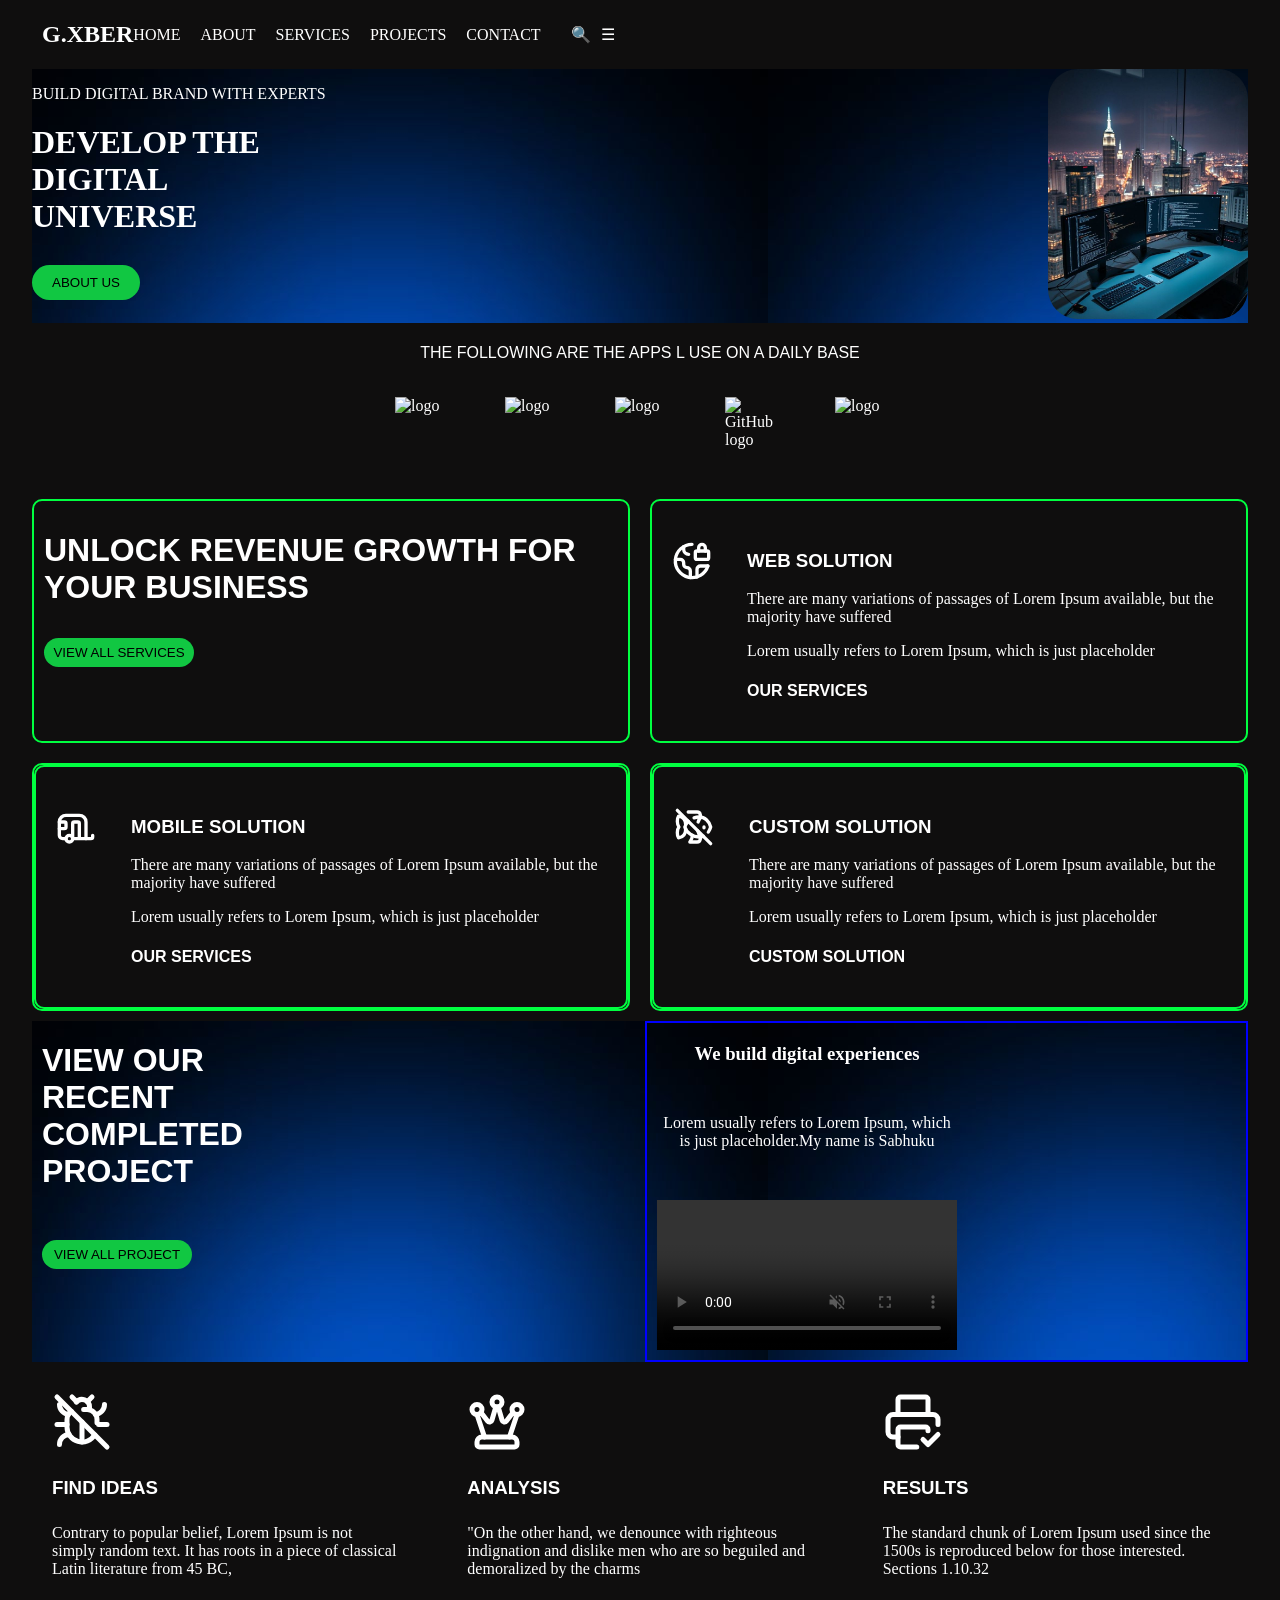
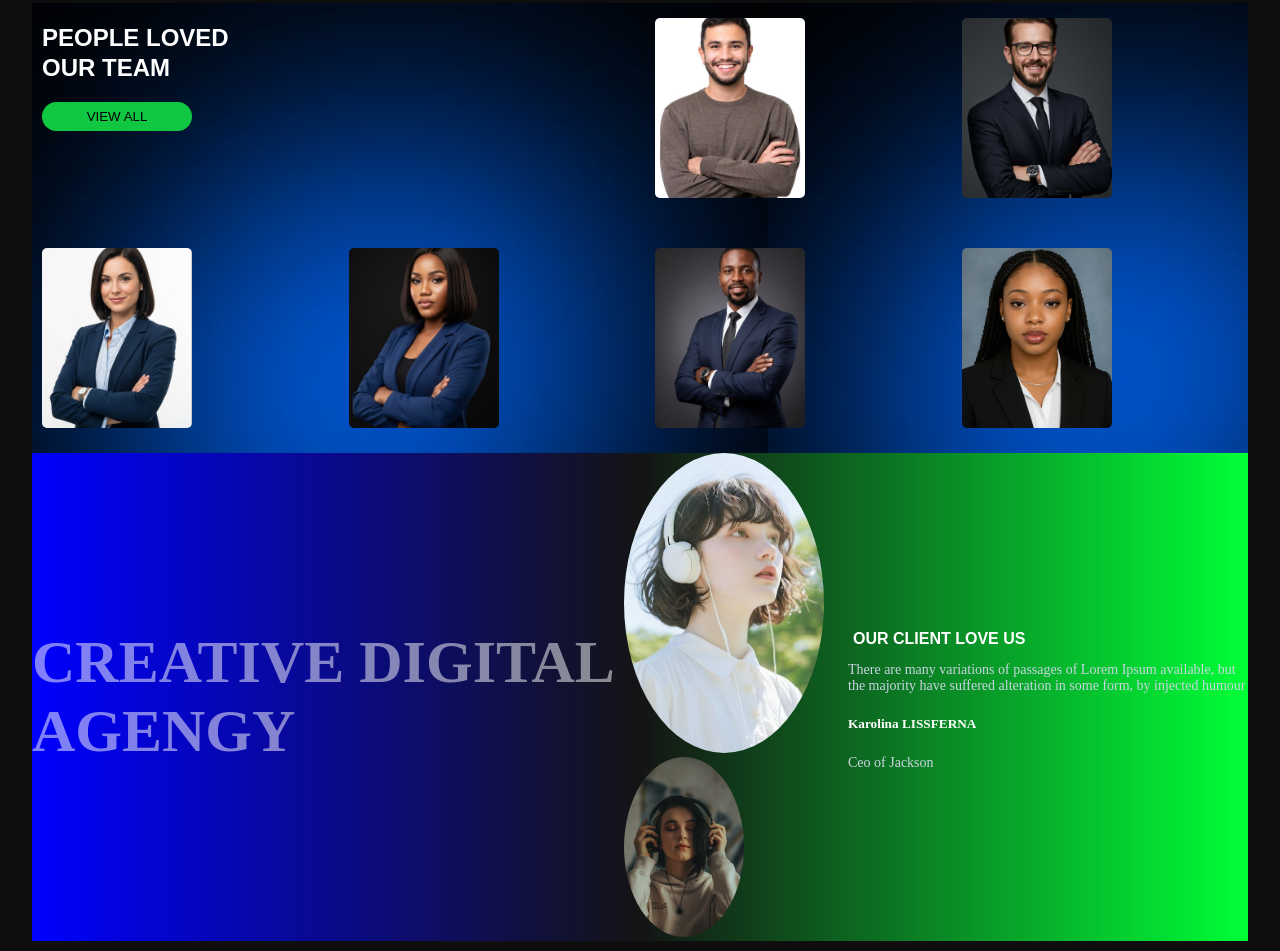
==== commit 400ec06e: "flexbox" ====
--- a/index.html
+++ b/index.html
@@ -361,6 +361,32 @@
           <img class="worker-image" src="asserts/images/worker 6.jpg" alt="" />
         </div>
       </div>
+      <!-- SECTION 5 -->
+      <div class="black-card">
+        <h1>CREATIVE DIGITAL AGENGY</h1>
+        <div class="blue-card-content">
+          <!-- LEFT -->
+          <div class="blue-card-images">
+            <img
+              class="image-1"
+              src="asserts/images/web image.jpg"
+              alt="  woman with a hedphones"
+            />
+            <img class="image-2" src="asserts\images\web-image 2.jpg" alt="" />
+          </div>
+        </div>
+        <!-- RIGHT -->
+        <div class="black-card-text">
+          <h4>OUR CLIENT LOVE US</h4>
+          <p>
+            There are many variations of passages of Lorem Ipsum available, but
+            the majority have suffered alteration in some form, by injected
+            humour
+          </p>
+          <h5>Karolina LISSFERNA</h5>
+          <p>Ceo of Jackson</p>
+        </div>
+      </div>
     </div>
   </body>
 </html>
--- a/style.css
+++ b/style.css
@@ -18,7 +18,7 @@
   /* justify-content: space-between; */
   align-items: center;
   padding: 5px 10px;
-  margin-bottom: 100px;
+  margin-bottom: 10px;
 
   margin-left: 0px;
 }
@@ -90,7 +90,7 @@
 }
 .hero-text-h1 {
   width: 300px;
-  margin-bottom: 50px;
+  margin-bottom: 30px;
 }
 /* HERO BUTTON */
 .hero-button {
@@ -168,9 +168,9 @@
   grid-template-columns: repeat(2, 1fr);
   /* width: 80%; */
   gap: 20px;
-  padding: 10px;
-  margin-left: 20px;
-  margin-bottom: 100px;
+  padding: 0px;
+  margin-left: 0px;
+  margin-bottom: 10px;
   overflow: hidden;
 }
 @media (max-width: 720px) {
@@ -261,16 +261,16 @@
   display: grid;
   grid-template-columns: repeat(2, 1fr);
   gap: 10px;
-  margin-left: 20px;
+  margin-left: 0px;
   background-image: url("asserts/images/hero image 2.jpg");
-  margin-bottom: 100px;
+  margin-bottom: 10px;
 }
 @media (max-width: 720px) {
   .main-container-2 {
     display: grid;
     grid-template-columns: repeat(1, 1fr);
     gap: 10px;
-    margin-left: 20px;
+    margin-left: 0px;
   }
 }
 
@@ -384,15 +384,15 @@
   grid-template-columns: repeat(3, 1fr);
   gap: 50px;
   padding: 10px;
-  margin-left: 20px;
-  margin-bottom: 50px;
+  margin-left: 0px;
+  margin-bottom: 0px;
 }
 @media (max-width: 720px) {
   .section-3 {
     display: grid;
     grid-template-columns: repeat(1, 1fr);
     gap: 50px;
-    padding: 10px;
+    padding: 0px;
   }
 }
 
@@ -419,8 +419,8 @@
   grid-template-columns: repeat(4, 1fr);
   gap: 10px;
   grid-auto-rows: 220px;
-  margin-left: 20px;
-  margin-bottom: 50px;
+  margin-left: 0px;
+  margin-bottom: 0px;
   background-image: url("asserts/images/hero image 2.jpg");
 }
 @media (max-width: 720px) {
@@ -474,3 +474,45 @@
   margin-top: 10px;
   padding: 5px;
 }
+/* SECTION 5 */
+/* BLACK CARD */
+.black-card {
+  /* background-image: url("asserts/images/hero image 2.jpg"); */
+  background: linear-gradient(to right, blue, rgb(20, 20, 20), rgb(0, 255, 55));
+  display: flex;
+  justify-content: space-between;
+  align-items: center;
+  /* flex-wrap: wrap; */
+}
+.black-card h1 {
+  /* position: absolute; */
+  top: 20px;
+  left: 50px;
+  font-size: 60px;
+  opacity: 0.5;
+  width: 1 rem;
+}
+.blue-card-images {
+  position: relative;
+}
+.image-1 {
+  width: 200px;
+  border-radius: 50%;
+}
+.image-2 {
+  width: 120px;
+  border-radius: 50%;
+  position: absolutes;
+  bottom: -20px;
+  right: -30px;
+}
+.black-card-text {
+  max-width: 400px;
+}
+.black-card-text h4 {
+  margin-bottom: 10px;
+}
+.black-card-text p {
+  font-size: 14px;
+  color: #cbd5e1;
+}
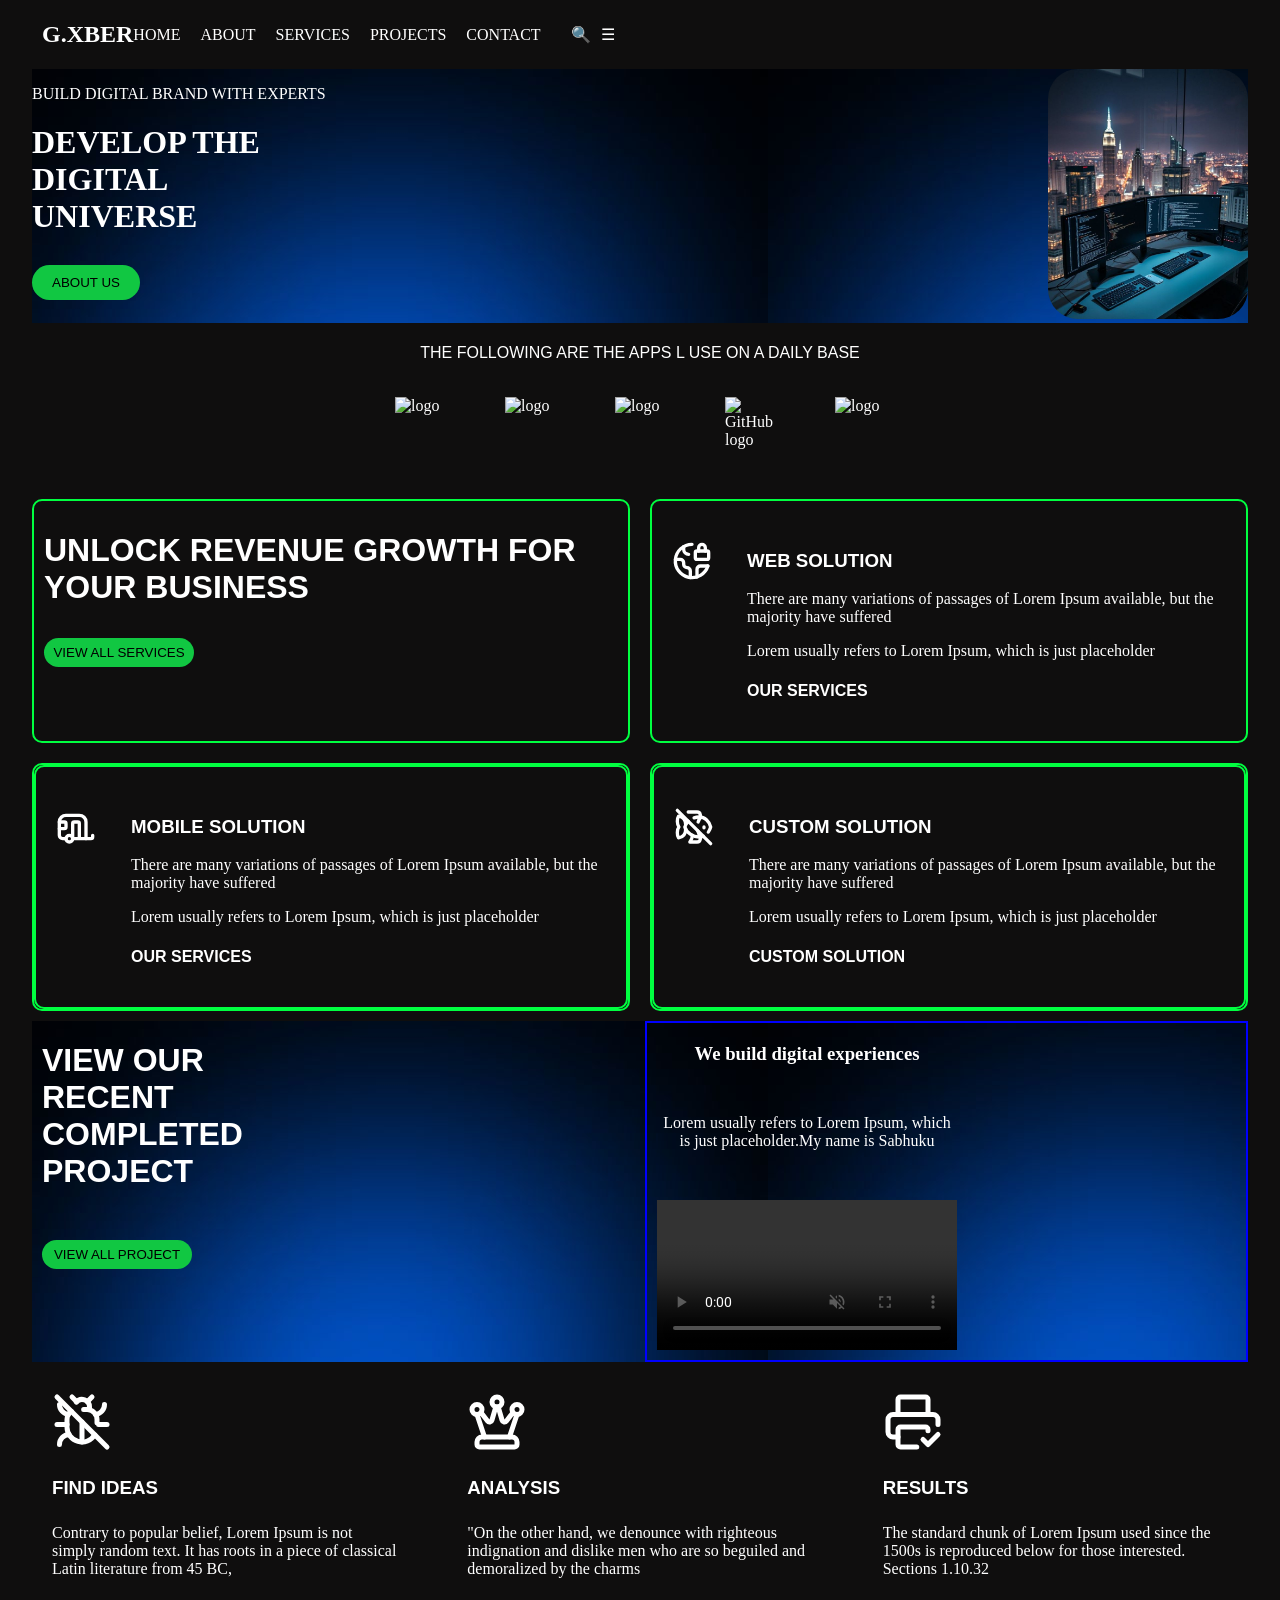
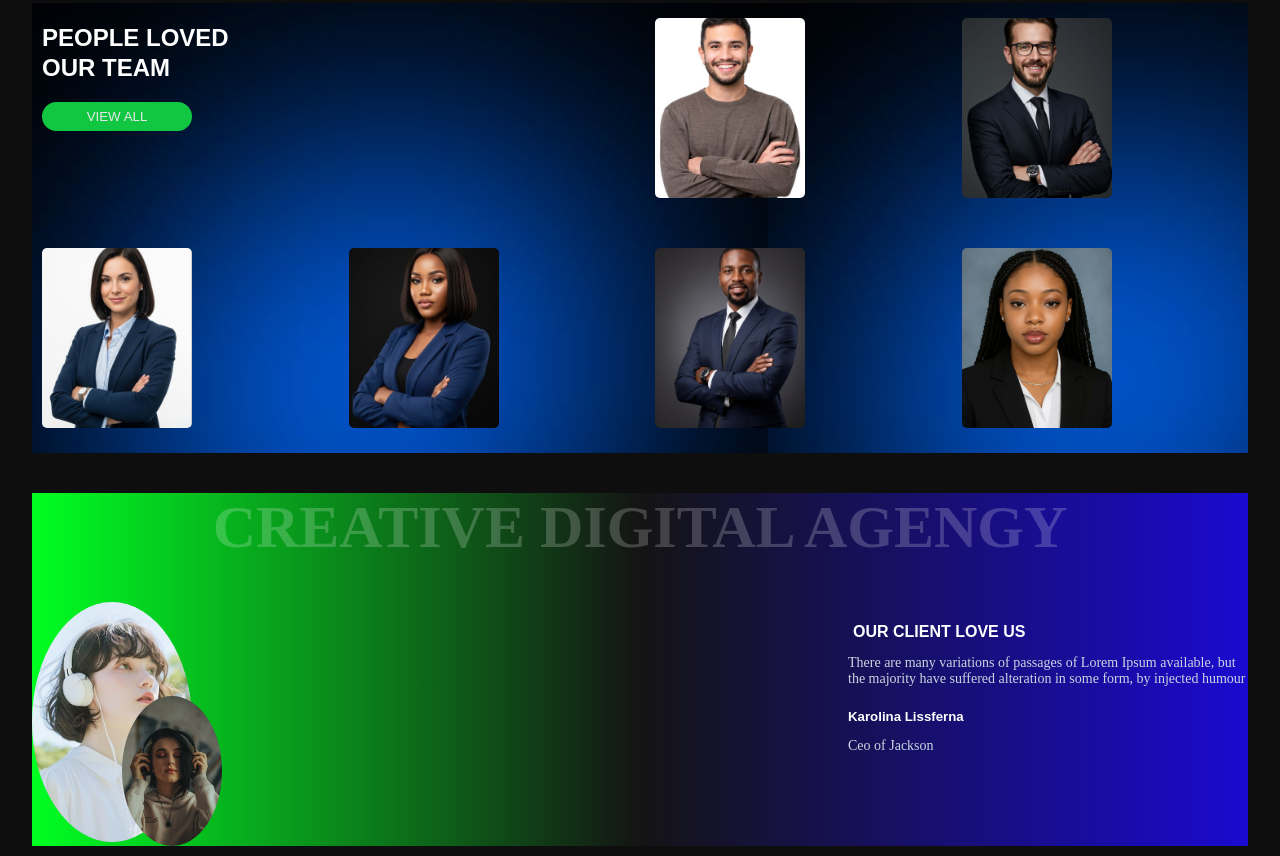
==== commit e8ee07e7: "responsive layout" ====
--- a/index.html
+++ b/index.html
@@ -374,17 +374,17 @@
             />
             <img class="image-2" src="asserts\images\web-image 2.jpg" alt="" />
           </div>
-        </div>
-        <!-- RIGHT -->
-        <div class="black-card-text">
-          <h4>OUR CLIENT LOVE US</h4>
-          <p>
-            There are many variations of passages of Lorem Ipsum available, but
-            the majority have suffered alteration in some form, by injected
-            humour
-          </p>
-          <h5>Karolina LISSFERNA</h5>
-          <p>Ceo of Jackson</p>
+          <!-- RIGHT -->
+          <div class="black-card-text">
+            <h4>OUR CLIENT LOVE US</h4>
+            <p>
+              There are many variations of passages of Lorem Ipsum available,
+              but the majority have suffered alteration in some form, by
+              injected humour
+            </p>
+            <h5>Karolina Lissferna</h5>
+            <p>Ceo of Jackson</p>
+          </div>
         </div>
       </div>
     </div>
--- a/style.css
+++ b/style.css
@@ -353,8 +353,8 @@
 .section-2-text {
   display: flex;
   flex-direction: column;
-  align-items: center;
   text-align: center;
+  /* justify-content: flex-end; */
 }
 .section-2-text h3 {
   margin-top: 20px;
@@ -368,7 +368,7 @@
 /* SECTION 2 VIDEO */
 .web-video {
   display: flex;
-  justify-content: center;
+  /* justify-content: flex-end; */
 }
 
 .web-video video {
@@ -444,10 +444,11 @@
 /* WORKERS CONTAINER BUTTON */
 .workers-container-button {
   background-color: rgb(17, 199, 66);
+  /* background: linear-gradient(to right, green, yellow, green); */
   border: none;
   border-radius: 50px;
   padding: 7px;
-  color: rgb(0, 0, 0);
+  color: rgb(231, 231, 235);
   width: 150px;
   cursor: pointer;
   margin-left: 10px;
@@ -455,6 +456,8 @@
 }
 .workers-container-button:hover {
   background-color: aqua;
+  color: black;
+  opacity: 0.7;
 }
 .workers-container-button:active {
   background-color: blue;
@@ -478,41 +481,68 @@
 /* BLACK CARD */
 .black-card {
   /* background-image: url("asserts/images/hero image 2.jpg"); */
-  background: linear-gradient(to right, blue, rgb(20, 20, 20), rgb(0, 255, 55));
-  display: flex;
+  background: linear-gradient(
+    to right,
+    rgb(0, 255, 34),
+    rgb(20, 20, 20),
+    rgb(26, 10, 208)
+  );
+
+  align-items: center;
+}
+.black-card h1 {
+  font-size: 60px;
+  opacity: 0.2;
+  /* width: 1 rem; */
+  text-align: center;
+}
+.blue-card-content {
+  display: flex;
+  /* background-color: red; */
   justify-content: space-between;
-  align-items: center;
-  /* flex-wrap: wrap; */
-}
-.black-card h1 {
-  /* position: absolute; */
-  top: 20px;
-  left: 50px;
-  font-size: 60px;
-  opacity: 0.5;
-  width: 1 rem;
 }
 .blue-card-images {
   position: relative;
 }
 .image-1 {
-  width: 200px;
+  width: 160px;
   border-radius: 50%;
+  position: relative;
 }
 .image-2 {
-  width: 120px;
+  width: 100px;
   border-radius: 50%;
-  position: absolutes;
-  bottom: -20px;
+  position: absolute;
+  bottom: -0px;
   right: -30px;
 }
 .black-card-text {
   max-width: 400px;
 }
-.black-card-text h4 {
-  margin-bottom: 10px;
+.black-card-text h4,
+h5 {
+  margin-bottom: 10px;
+  font-family: "Seyka", sans-serif;
 }
 .black-card-text p {
   font-size: 14px;
   color: #cbd5e1;
 }
+@media (max-width: 720px) {
+  .blue-card-content {
+    display: grid;
+    grid-template-columns: 1fr;
+  }
+  .image-1 {
+    width: 190px;
+    border-radius: 50%;
+    position: relative;
+  }
+  .image-2 {
+    width: 120px;
+    border-radius: 50%;
+    position: relative;
+    bottom: -0px;
+    right: 50px;
+  }
+}
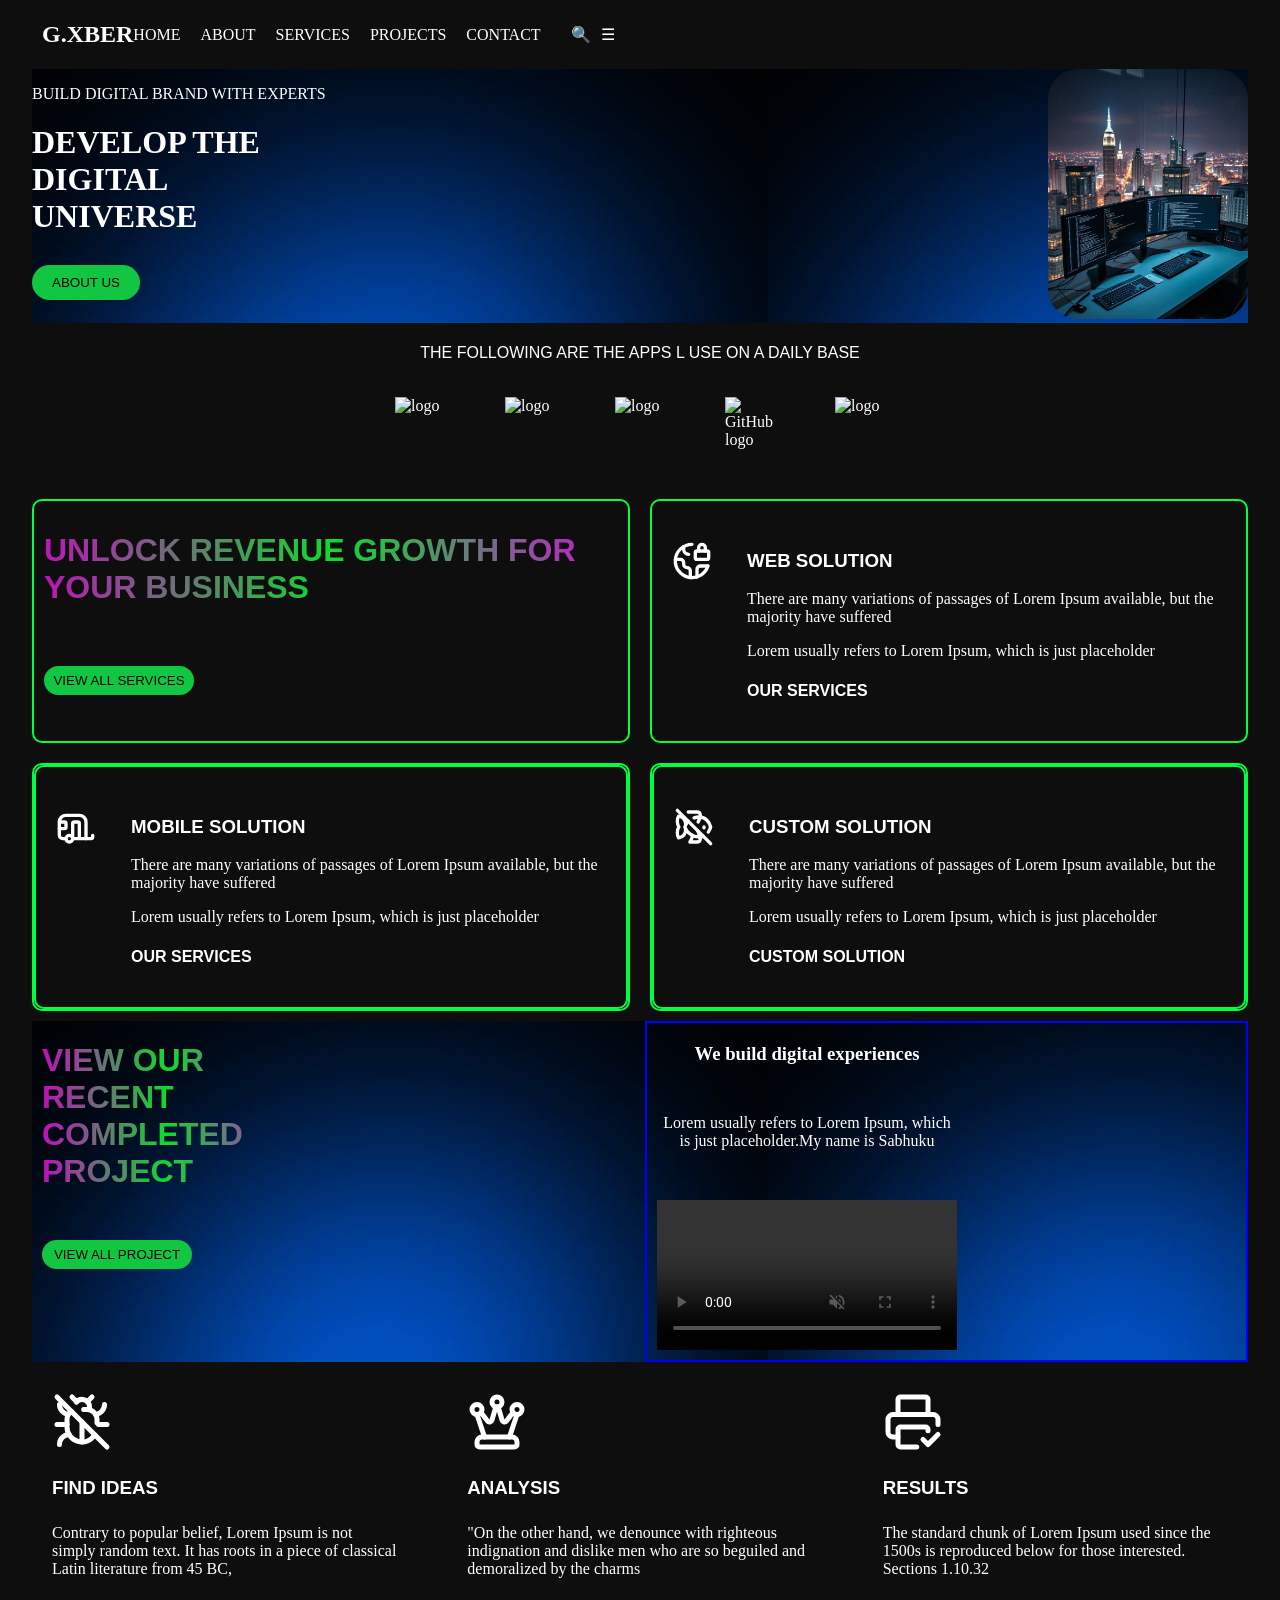
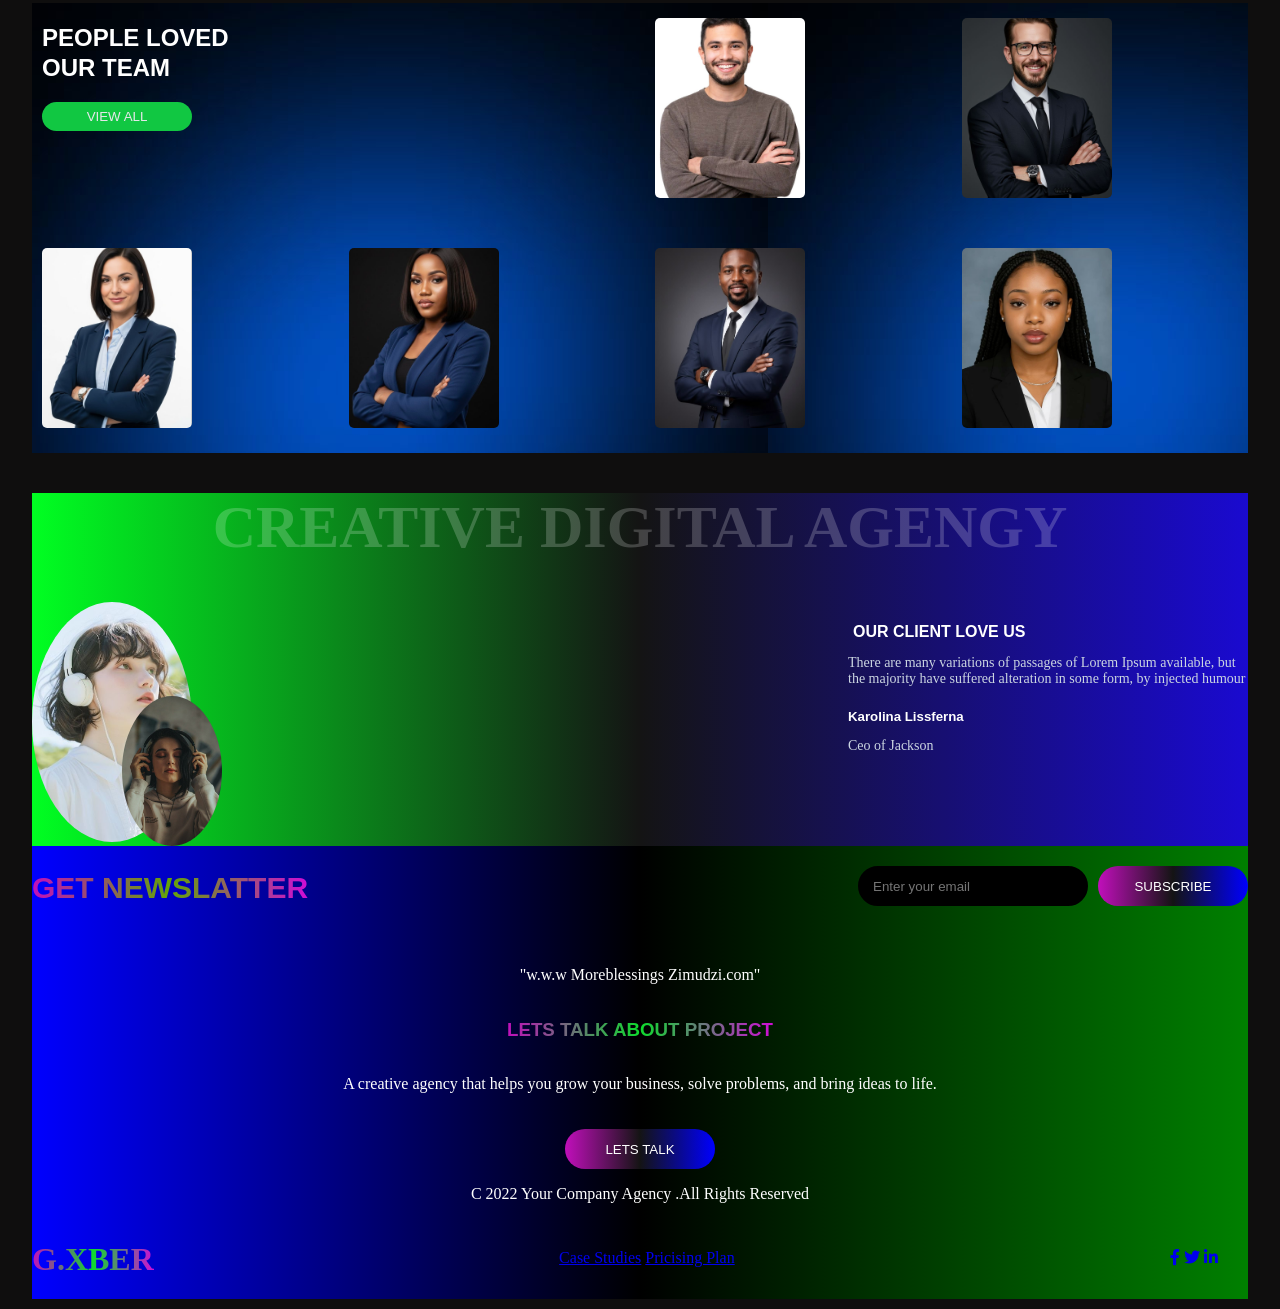
==== commit d52025f4: "footer and flexbox" ====
--- a/index.html
+++ b/index.html
@@ -5,6 +5,10 @@
     <meta name="viewport" content="width=device-width, initial-scale=1.0" />
     <title>Document</title>
     <link rel="stylesheet" href="style.css" />
+    <link
+      rel="stylesheet"
+      href="https://cdnjs.cloudflare.com/ajax/libs/font-awesome/6.0.0/css/all.min.css"
+    />
   </head>
   <body>
     <!-- MAIN CONTAINER -->
@@ -387,6 +391,44 @@
           </div>
         </div>
       </div>
+      <!-- SECTION 6 -->
+      <div class="bottom-section">
+        <!-- NEWSLETTER  TOP -->
+        <div class="newslatter-box">
+          <h2>GET NEWSLATTER</h2>
+          <!-- <label for="email">EMAIL</label> -->
+          <input type="EMAIL" placeholder="Enter your email" />
+          <button class="footer-button">SUBSCRIBE</button>
+        </div>
+        <div class="middle-content">
+          <p>"w.w.w Moreblessings Zimudzi.com"</p>
+          <h3>LETS TALK ABOUT PROJECT</h3>
+          <p>
+            A creative agency that helps you grow your business, solve problems,
+            and bring ideas to life.
+          </p>
+          <button class="footer-button">LETS TALK</button>
+          <p>C 2022 Your Company Agency .All Rights Reserved</p>
+        </div>
+        <div class="footer">
+          <h1>G.XBER</h1>
+          <div class="footer-links">
+            <a href="#">Case Studies</a>
+            <a href="#">Pricising Plan</a>
+          </div>
+          <div class="social-icons">
+            <a href="https://facebook.com/yourprofile"
+              ><i class="fab fa-facebook-f"></i
+            ></a>
+            <a href="https://twitter.com/yourprofile"
+              ><i class="fab fa-twitter"></i
+            ></a>
+            <a href="https://linkedin.com/in/yourprofile"
+              ><i class="fab fa-linkedin-in"></i
+            ></a>
+          </div>
+        </div>
+      </div>
     </div>
   </body>
 </html>
--- a/style.css
+++ b/style.css
@@ -192,7 +192,16 @@
 .card-1 h1 {
   font-family: "Seyka", sans-serif;
   padding: 10px;
-  margin-bottom: 50pxs;
+  margin-bottom: 50px;
+  background: linear-gradient(
+    to left,
+    rgb(208, 12, 215),
+    rgb(14, 219, 45),
+    rgb(193, 15, 187)
+  );
+  display: inline-block;
+  background-clip: text;
+  -webkit-text-fill-color: transparent;
 }
 /* CARD 1 BUTTON */
 .card-1 button {
@@ -264,6 +273,17 @@
   margin-left: 0px;
   background-image: url("asserts/images/hero image 2.jpg");
   margin-bottom: 10px;
+}
+.section-1 h1 {
+  background: linear-gradient(
+    to left,
+    rgb(208, 12, 215),
+    rgb(14, 219, 45),
+    rgb(193, 15, 187)
+  );
+  display: inline-block;
+  background-clip: text;
+  -webkit-text-fill-color: transparent;
 }
 @media (max-width: 720px) {
   .main-container-2 {
@@ -546,3 +566,104 @@
     right: 50px;
   }
 }
+
+.bottom-section {
+  background: linear-gradient(to right, blue, black, green);
+  align-items: center;
+}
+.newslatter-box {
+  display: flex;
+  justify-content: center;
+  gap: 10px;
+}
+@media (max-width: 720px) {
+  .newslatter-box {
+    flex-direction: column;
+  }
+  .newslatter-box h2 {
+    margin-right: 0;
+  }
+}
+.newslatter-box h2 {
+  justify-content: flex-start;
+  font-size: 30px;
+  margin-right: auto;
+  font-family: "Seyka", sans-serif;
+  background: linear-gradient(
+    to left,
+    rgb(208, 12, 215),
+    rgb(99, 165, 6),
+    rgb(193, 15, 187)
+  );
+  display: inline-block;
+  background-clip: text;
+  -webkit-text-fill-color: transparent;
+}
+.newslatter-box input {
+  border: 5px solid black;
+  border-radius: 40px;
+  padding: 10px;
+  width: 200px;
+  height: 10px;
+  color: white;
+  background-color: black;
+  margin-top: 20px;
+}
+.footer-button {
+  border-radius: 40px;
+  padding: 10px;
+  width: 150px;
+  height: 40px;
+  color: white;
+  background: linear-gradient(
+    to left,
+    blue,
+    rgb(20, 20, 20),
+    rgb(193, 15, 187)
+  );
+  margin-top: 20px;
+  border: none;
+  cursor: pointer;
+}
+.middle-content {
+  display: flex;
+  flex-direction: column;
+  justify-content: center;
+  align-items: center;
+  margin-top: 20px;
+}
+.middle-content h3 {
+  font-family: "Seyka", sans-serif;
+  background: linear-gradient(
+    to left,
+    rgb(208, 12, 215),
+    rgb(14, 219, 45),
+    rgb(193, 15, 187)
+  );
+  display: inline-block;
+  background-clip: text;
+  -webkit-text-fill-color: transparent;
+}
+.footer {
+  display: flex;
+  justify-content: space-between;
+}
+.footer h1 {
+  background: linear-gradient(
+    to left,
+    rgb(208, 12, 215),
+    rgb(14, 219, 45),
+    rgb(193, 15, 187)
+  );
+  display: inline-block;
+  background-clip: text;
+  -webkit-text-fill-color: transparent;
+}
+.footer-links {
+  padding: 10px;
+  margin: 20px;
+}
+.social-icons {
+  padding: 10px;
+  margin: 20px;
+}
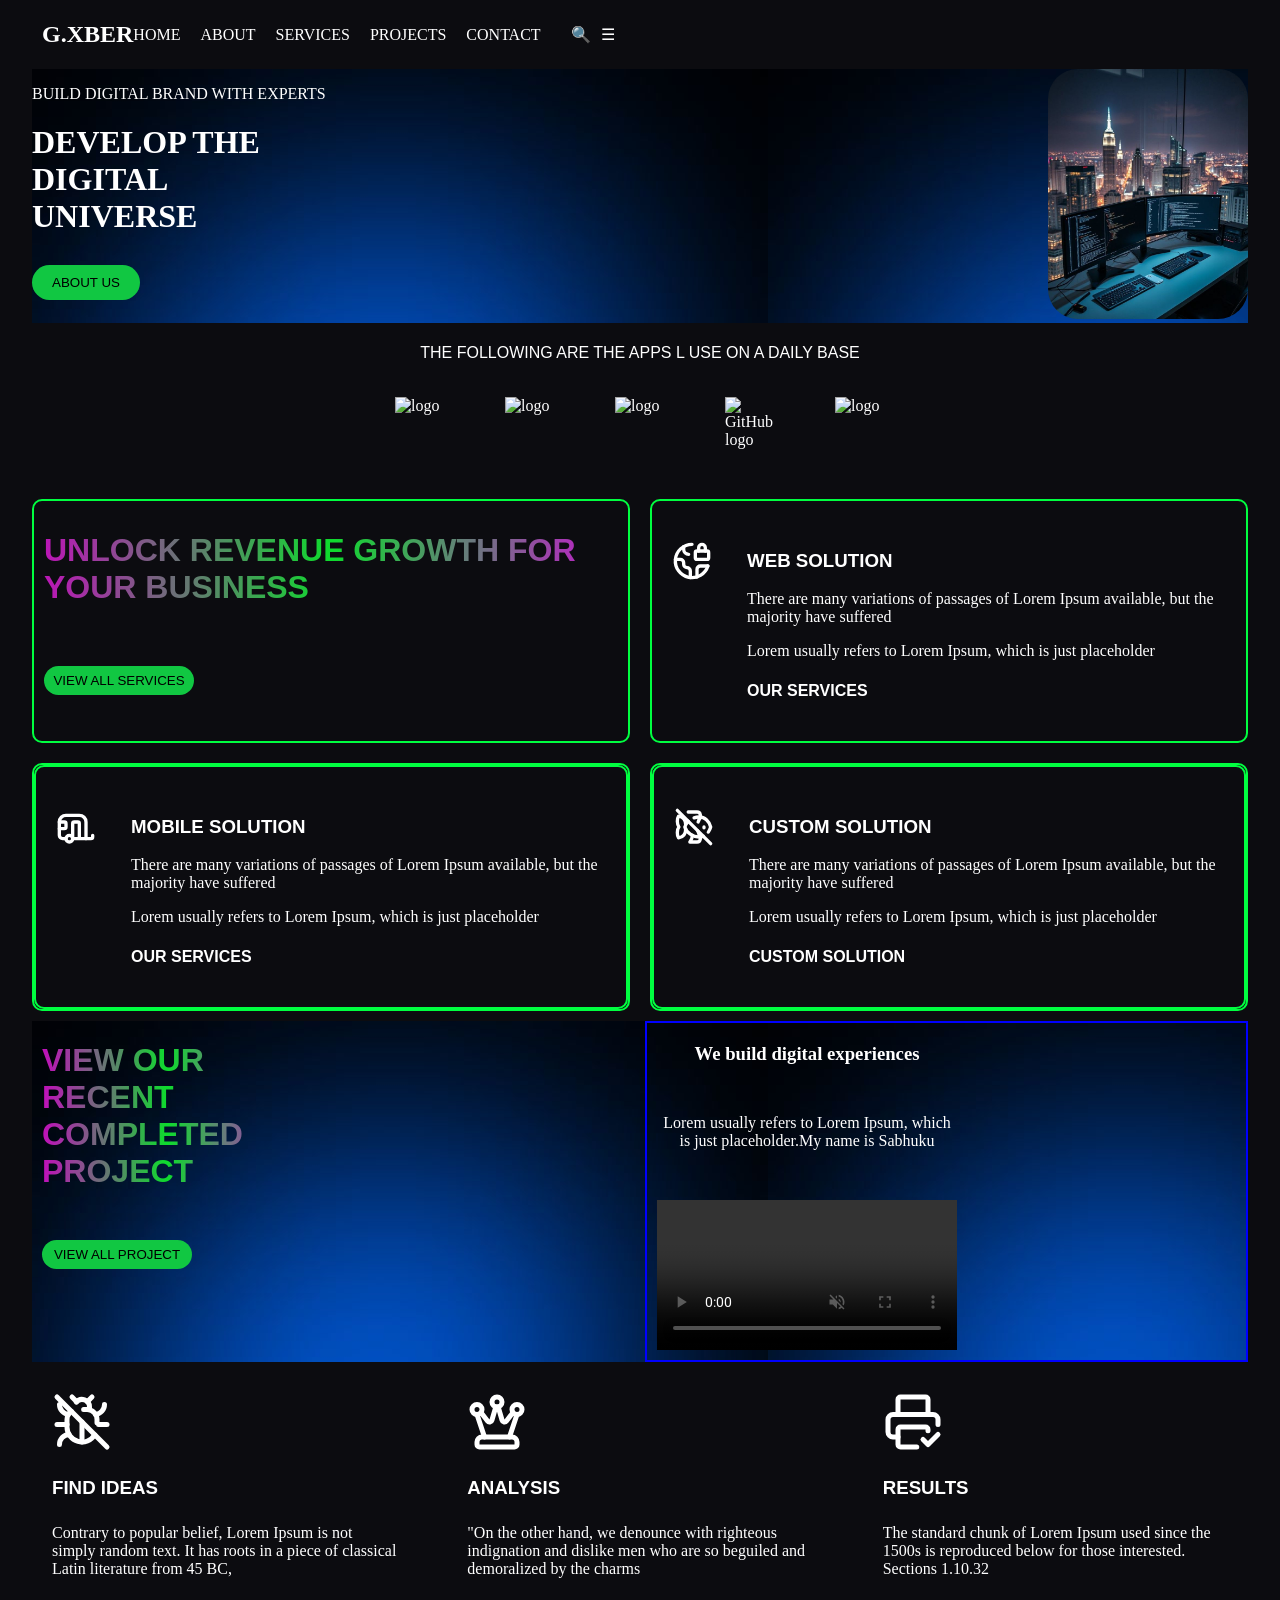
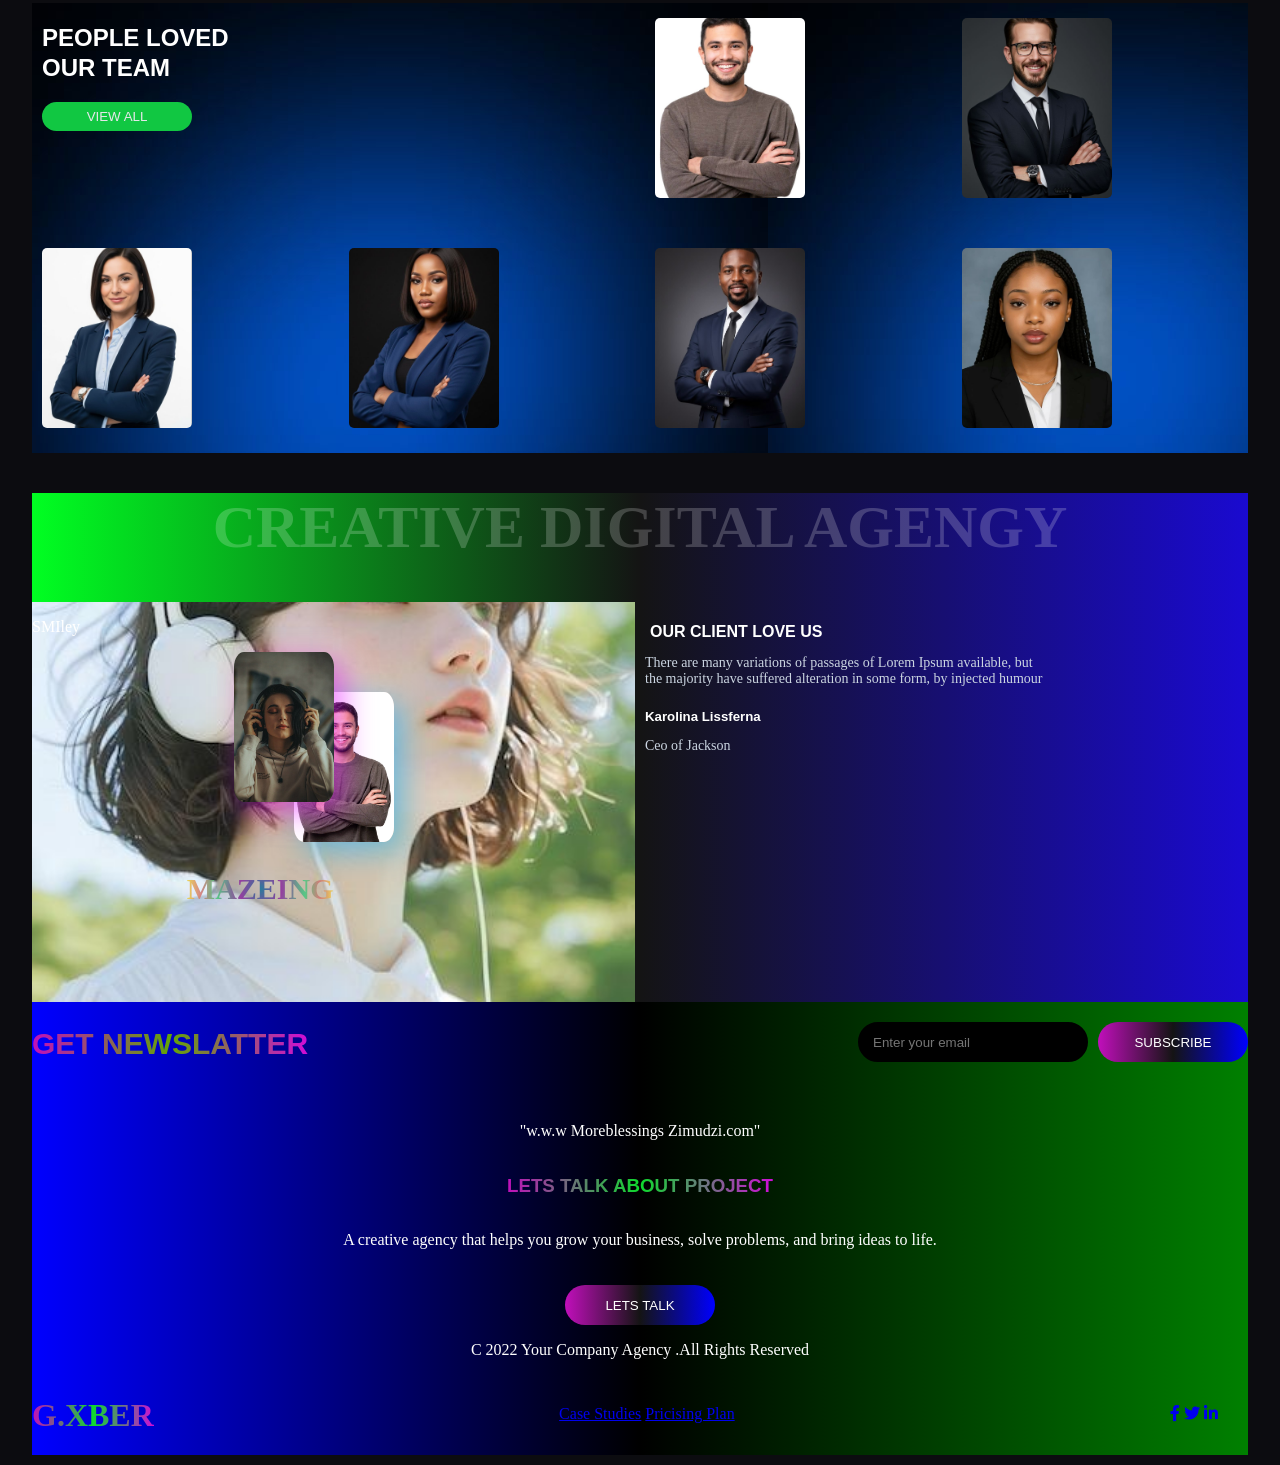
==== commit 004672e2: "position relative and absolute Co-authored-by: Copilot <copilot@github.com>" ====
--- a/index.html
+++ b/index.html
@@ -371,13 +371,14 @@
         <div class="blue-card-content">
           <!-- LEFT -->
           <div class="blue-card-images">
-            <img
-              class="image-1"
-              src="asserts/images/web image.jpg"
-              alt="  woman with a hedphones"
-            />
+            <div class="overlay-text">
+              <p>MAZEING</p>
+              <p>SMIley</p>
+            </div>
             <img class="image-2" src="asserts\images\web-image 2.jpg" alt="" />
-          </div>
+            <img class="image-3" src="asserts\images\worker 1.jpg" alt="" />
+          </div>
+
           <!-- RIGHT -->
           <div class="black-card-text">
             <h4>OUR CLIENT LOVE US</h4>
@@ -391,6 +392,7 @@
           </div>
         </div>
       </div>
+
       <!-- SECTION 6 -->
       <div class="bottom-section">
         <!-- NEWSLETTER  TOP -->
--- a/style.css
+++ b/style.css
@@ -1,6 +1,11 @@
 @import url("https://fonts.googleapis.com/css2?family=Arimo:ital,wght@0,400..700;1,400..700&family=Bitcount+Grid+Double:wght@100..900&family=Lobster+Two:ital,wght@0,400;0,700;1,400;1,700&family=Roboto:ital,wght@0,100..900;1,100..900&family=Saira+Stencil:ital,wght@0,100..900;1,100..900&family=Sekuya&display=swap");
 body {
-  background-color: rgb(15, 14, 14);
+  /* background: linear-gradient(
+    -30deg,
+    rgba(0, 0, 0, 0.9) 50%,
+    rgba(34, 40, 67, 0.55) 100%
+  ); */
+  background-color: rgb(12, 12, 16);
   color: white;
   margin: 0;
   padding: 0;
@@ -517,27 +522,86 @@
   text-align: center;
 }
 .blue-card-content {
-  display: flex;
-  /* background-color: red; */
-  justify-content: space-between;
+  display: grid;
+  grid-template-columns: repeat(2, 1fr);
+  gap: 10px;
+  width: 100%;
+  height: auto;
 }
 .blue-card-images {
+  background-image: url("asserts/images/web image.jpg");
+  /* background-size: contain;   */
+  background-size: cover;
+  background-repeat: no-repeat;
+  /* background-position: center; */
+  background-position: center;
+  background-color: gray;
   position: relative;
-}
-.image-1 {
-  width: 160px;
-  border-radius: 50%;
-  position: relative;
-}
+  width: 100%;
+  height: 400px;
+}
+
 .image-2 {
+  position: absolute;
+  bottom: 50%;
+  right: 50%;
+  z-index: 1;
+  /* endof absolute-relative styling */
   width: 100px;
-  border-radius: 50%;
+  border-radius: 10%;
+  box-shadow: 10px 10px 30px rgba(230, 0, 255, 0.5);
+}
+.image-3 {
   position: absolute;
-  bottom: -0px;
-  right: -30px;
-}
+  bottom: 40%;
+  right: 40%;
+  z-index: 0;
+  /* endof absolute-relative styling */
+  width: 100px;
+  border-radius: 10%;
+  box-shadow: 10px 10px 30px rgba(0, 170, 255, 0.5);
+}
+.overlay-text p:first-child {
+  position: absolute;
+  top: 60%;
+  right: 50%;
+  z-index: 10;
+  /* endof absolute-relative styling */
+  font-size: 30px;
+  font-weight: bolder;
+  background: #2a7b9b;
+  background: radial-gradient(
+    circle,
+    rgba(42, 123, 155, 1) 0%,
+    rgba(148, 63, 159, 1) 28%,
+    rgba(87, 199, 133, 1) 59%,
+    rgba(210, 109, 109, 0.82) 79%,
+    rgba(237, 221, 83, 1) 100%
+  );
+  display: inline-block;
+  background-clip: text;
+  -webkit-text-fill-color: transparent;
+}
+.overlay-text p:first-child:hover {
+  /* z-index: 10; */
+  /* width: 120px; */
+  /* box-shadow: 10px 10px 30px rgba(153, 255, 0, 0.5); */
+  background: linear-gradient(to right, rgb(0, 128, 255), rgb(255, 0, 0));
+  display: inline-block;
+  background-clip: text;
+  -webkit-text-fill-color: transparent;
+}
+
+.image-2:hover,
+.image-3:hover {
+  z-index: 10;
+  width: 120px;
+  box-shadow: 10px 10px 30px rgba(153, 255, 0, 0.5);
+}
+
 .black-card-text {
   max-width: 400px;
+  text-align: start;
 }
 .black-card-text h4,
 h5 {
@@ -556,7 +620,7 @@
   .image-1 {
     width: 190px;
     border-radius: 50%;
-    position: relative;
+    position: absolute;
   }
   .image-2 {
     width: 120px;
